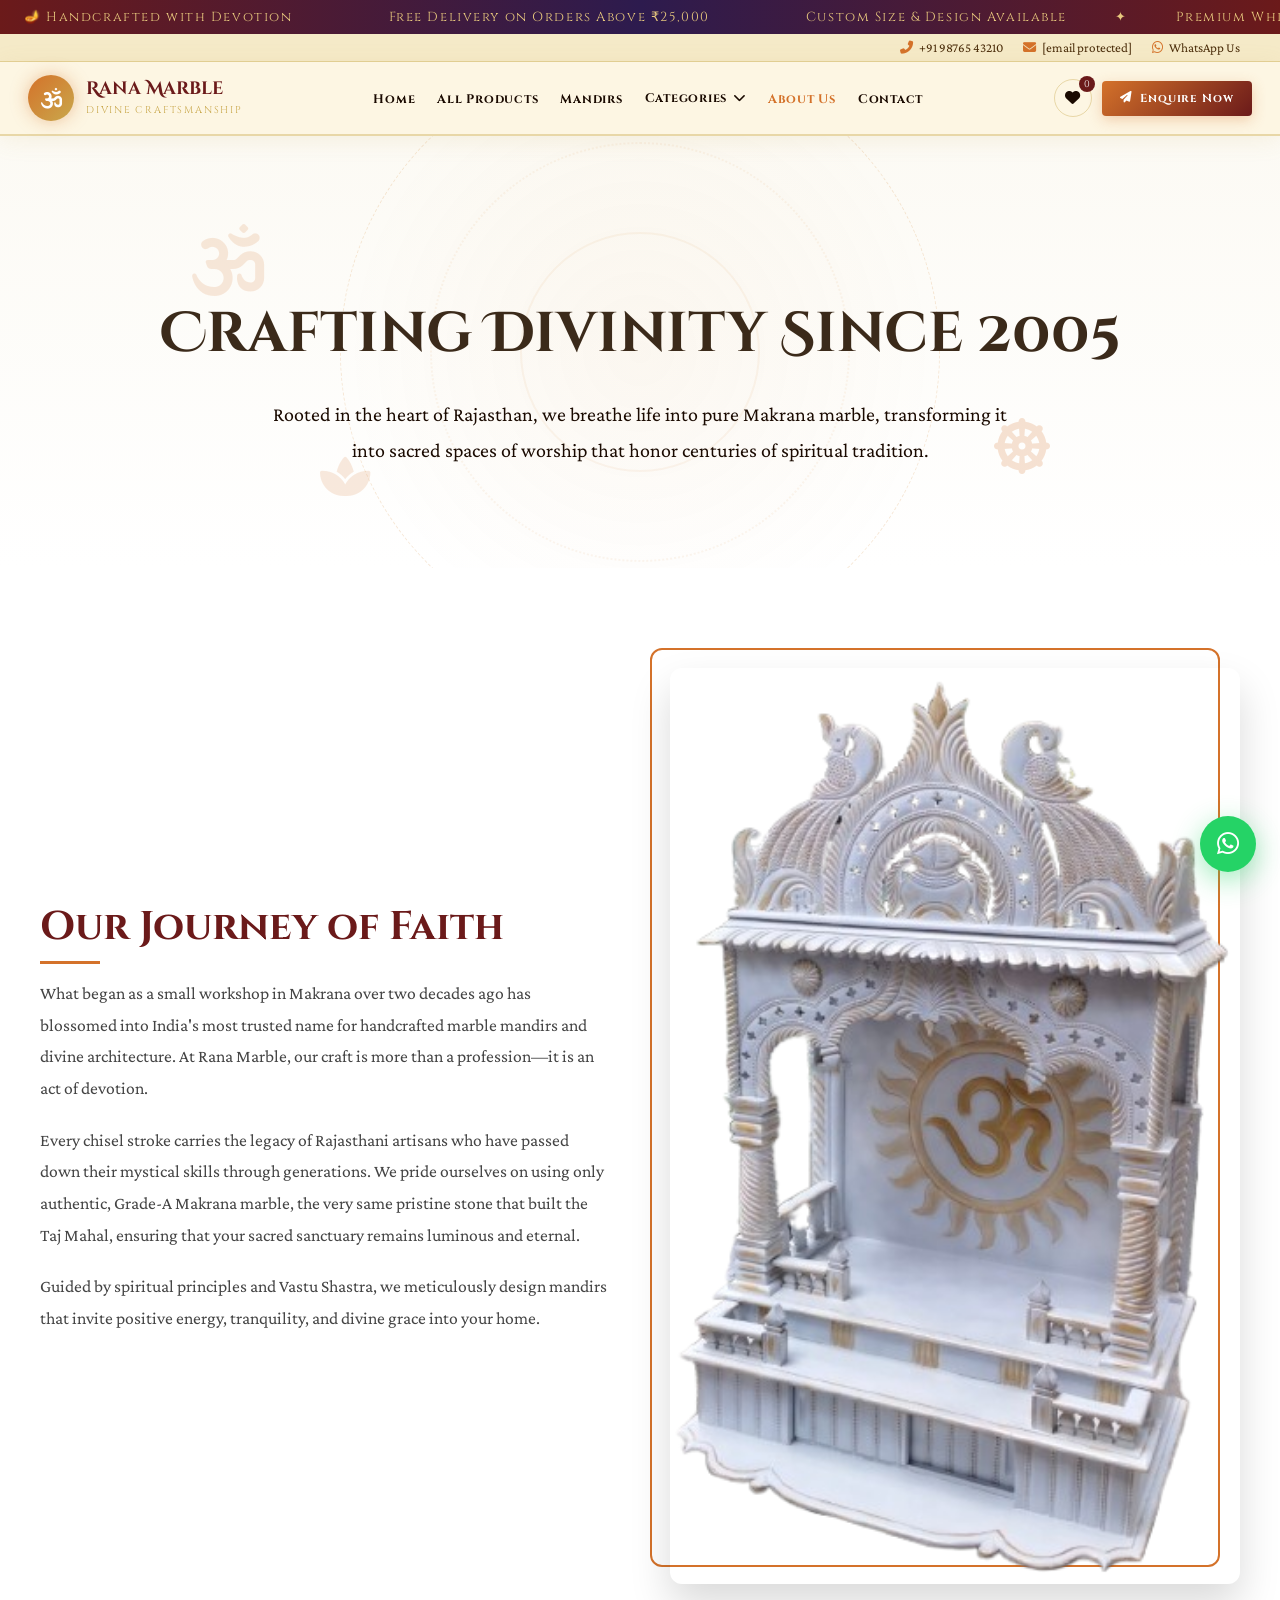
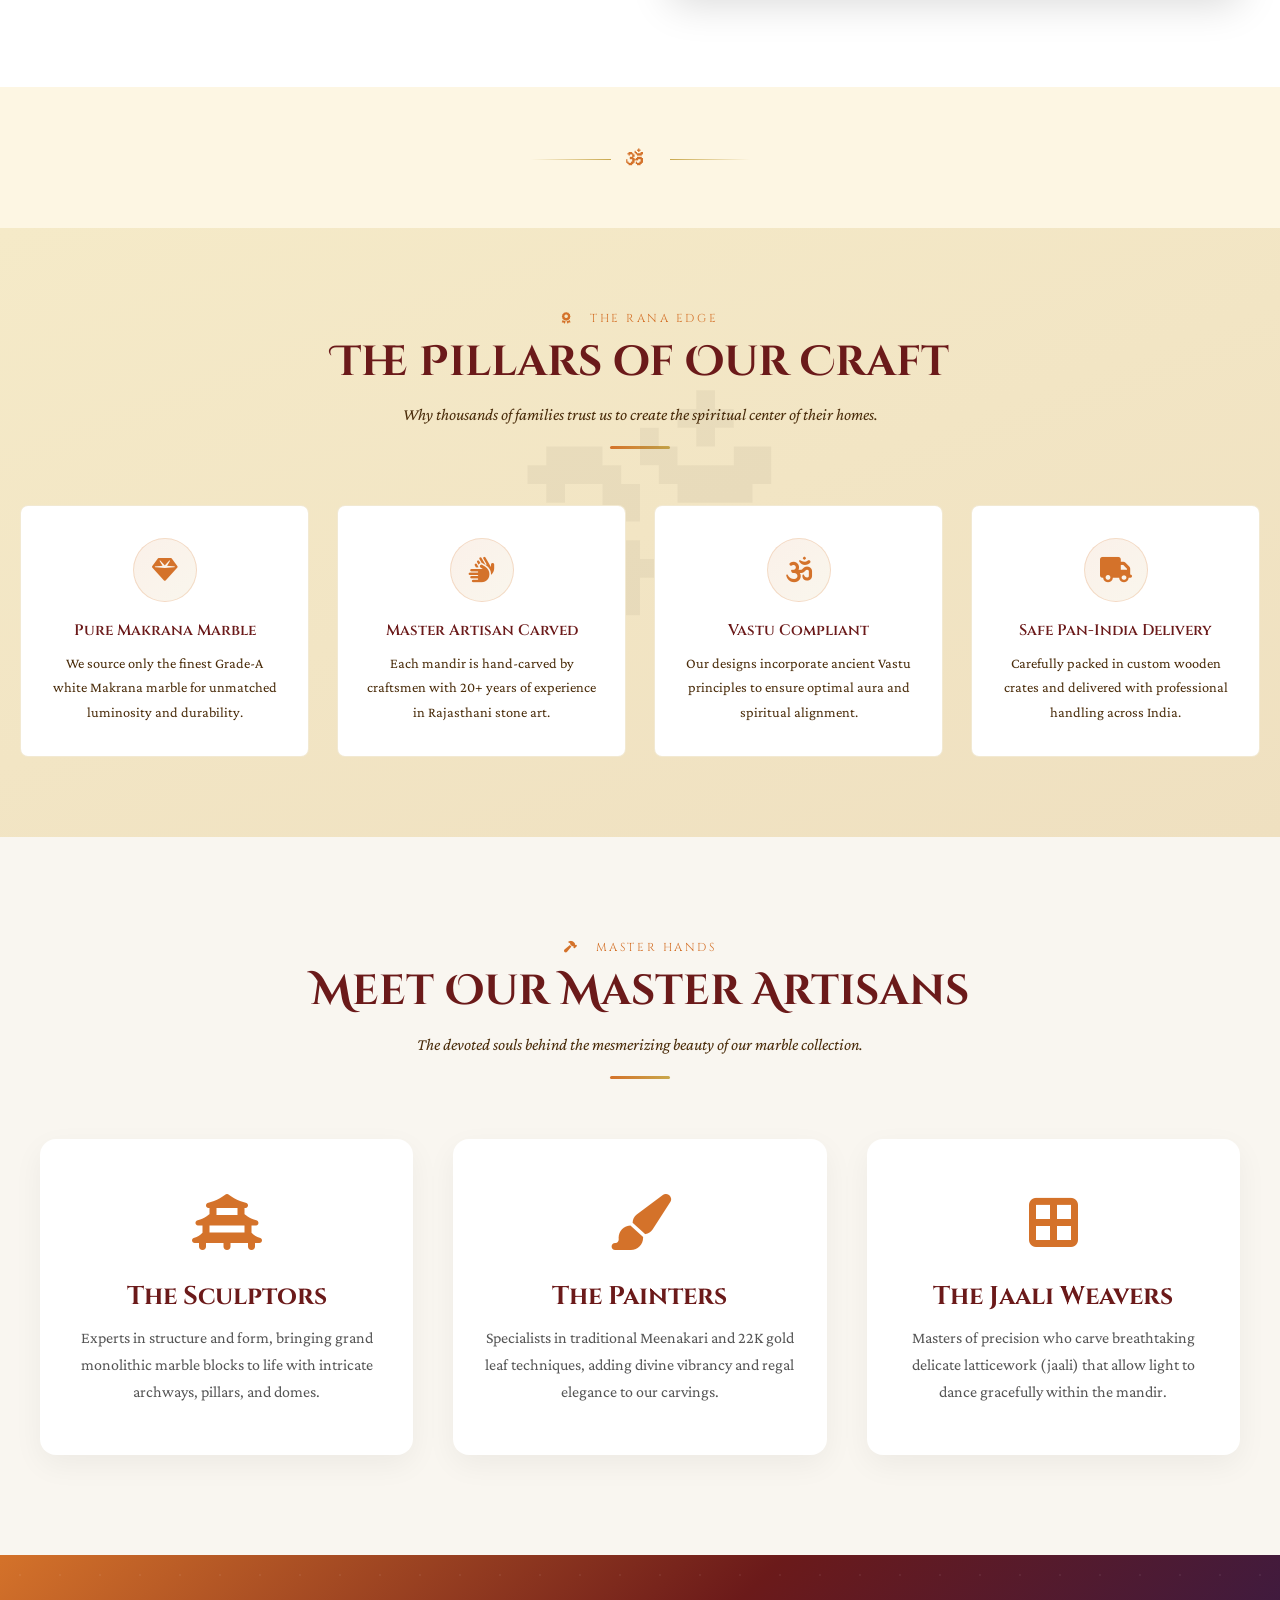
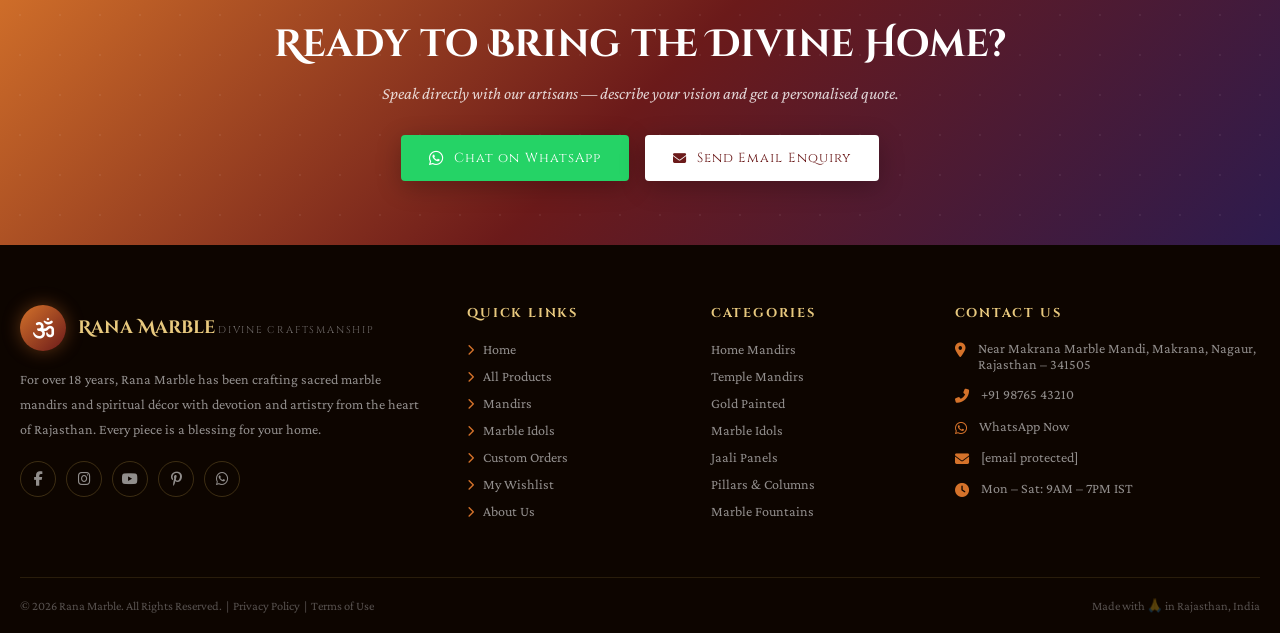
==== about.html @ 3362c147 "iiii" ====
<!DOCTYPE html>
<html lang="en">

<head>
    <meta charset="UTF-8" />
    <meta name="viewport" content="width=device-width, initial-scale=1.0" />
    <title>About Us - Rana Marble | Divine Marble Mandirs & Temple Crafts</title>
    <meta name="description"
        content="Learn about Rana Marble, masters of crafting exquisite handcrafted marble mandirs, temple idols, and spiritual décor from Makrana marble." />
    <meta name="keywords"
        content="about rana marble, marble mandir, white marble temple, home temple, pooja mandir, marble idol, handcrafted temple" />
    <link rel="preconnect" href="https://fonts.googleapis.com" />
    <link rel="preconnect" href="https://fonts.gstatic.com" crossorigin />
    <link
        href="https://fonts.googleapis.com/css2?family=Cinzel+Decorative:wght@400;700;900&family=Cinzel:wght@400;500;600;700&family=Crimson+Pro:ital,wght@0,300;0,400;0,500;1,300;1,400&display=swap"
        rel="stylesheet" />
    <link rel="stylesheet" href="https://cdnjs.cloudflare.com/ajax/libs/font-awesome/6.5.0/css/all.min.css" />

    <link rel="stylesheet" href="./css/style.css">
    <link rel="stylesheet" href="./css/about.css">
</head>

<body>
    <!-- Announcement Bar -->
    <div class="announce-bar">
        <div class="announce-track">
            <span>🪔 Handcrafted with Devotion</span>
            <span></span>
            <span>Free Delivery on Orders Above ₹25,000</span>
            <span></span>
            <span>Custom Size &amp; Design Available</span>
            <span>✦</span>
            <span>Premium White Makrana Marble</span>
            <span>&nbsp;&nbsp;&nbsp;&nbsp;&nbsp;&nbsp;</span>
            <span>🪔 Handcrafted with Devotion</span>
            <span></span>
            <span>Free Delivery on Orders Above ₹25,000</span>
            <span></span>
            <span>Custom Size &amp; Design Available</span>
            <span>✦</span>
            <span>Premium White Makrana Marble</span>
            <span>&nbsp;&nbsp;&nbsp;&nbsp;&nbsp;&nbsp;</span>
        </div>
    </div>

    <!-- Topbar -->
    <div class="topbar">
        <a href="tel:+919876543210"><i class="fas fa-phone-alt"></i> +91 98765 43210</a>
        <a href="/cdn-cgi/l/email-protection#523b3c343d1220333c333f3320303e37377c313d3f"><i class="fas fa-envelope"></i>
            <span class="__cf_email__"
                data-cfemail="41282f272e0133202f202c2033232d24246f222e2c">[email&#160;protected]</span></a>
        <a href="#"><i class="fab fa-whatsapp"></i> WhatsApp Us</a>
    </div>

    <!-- Header -->
    <header>
        <div class="nav-inner">
            <a href="index.html" class="logo">
                <div class="logo-icon"><i class="fas fa-om"></i></div>
                <div class="logo-text">
                    <span class="brand">Rana Marble</span>
                    <br>
                    <span class="sub">Divine Craftsmanship</span>
                </div>
            </a>

            <nav>
                <ul class="nav-links">
                    <li><a href="index.html">Home</a></li>
                    <li><a href="products.html">All Products</a></li>
                    <li><a href="mandirs.html">Mandirs</a></li>
                    <li>
                        <div class="nav-dropdown">
                            <a href="#" class="dropdown-toggle">Categories <i class="fas fa-chevron-down"></i></a>
                            <ul class="dropdown-menu">
                                <li><a href="mandirs.html">Home Mandirs</a></li>
                                <li><a href="idols.html">Marble Idols</a></li>
                                <li><a href="pillars.html">Pillars & Columns</a></li>
                                <li><a href="wall-panels.html">Jaali Panels</a></li>
                                <li><a href="fountains.html">Marble Fountains</a></li>
                                <li><a href="custom.html">Custom Orders</a></li>
                            </ul>
                        </div>
                    </li>
                    <li><a href="about.html" class="active" style="color:var(--saffron);">About Us</a></li>
                    <li><a href="contact.html">Contact</a></li>
                </ul>
            </nav>

            <div class="nav-actions">
                <a href="wishlist.html" class="nav-icon-btn" title="Wishlist"><i class="fas fa-heart"></i><span
                        class="badge">0</span></a>
                <a href="contact.html" class="btn-enquire-nav"><i class="fas fa-paper-plane"></i> Enquire Now</a>
                <button class="hamburger" onclick="toggleMobileNav()" aria-label="Menu">
                    <span></span><span></span><span></span>
                </button>
            </div>
        </div>

        <!-- Mobile Nav -->
        <nav class="mobile-nav" id="mobileNav">
            <a href="index.html">🏠 Home</a>
            <a href="products.html">📿 All Products</a>
            <a href="mandirs.html">🛕 Mandirs</a>
            <div class="mobile-dropdown">
                <button class="mobile-dropdown-btn" onclick="this.parentElement.classList.toggle('active')">
                    📁 Categories <i class="fas fa-chevron-down"></i>
                </button>
                <div class="mobile-dropdown-content">
                    <a href="mandirs.html">Home Mandirs</a>
                    <a href="idols.html">Marble Idols</a>
                    <a href="pillars.html">Pillars & Columns</a>
                    <a href="wall-panels.html">Jaali Panels</a>
                    <a href="fountains.html">Marble Fountains</a>
                    <a href="custom.html">Custom Orders</a>
                </div>
            </div>
            <a href="about.html" style="color:var(--saffron);">🙏 About Us</a>
            <a href="wishlist.html">❤️ Wishlist</a>
            <a href="contact.html">📞 Contact</a>
        </nav>
    </header>

    <!-- ═══════════════════════════════════ ABOUT HERO ═══════════════════════════════════ -->
    <section class="about-hero">
        <!-- Spiritual Animation Elements -->
        <div class="spiritual-mandala"></div>
        <div class="floating-symbol sym-1"><i class="fas fa-om"></i></div>
        <div class="floating-symbol sym-2"><i class="fas fa-dharmachakra"></i></div>
        <div class="floating-symbol sym-3"><i class="fas fa-spa"></i></div>

        <div class="container relative-container">
            <h1 class="about-hero-title">Crafting Divinity Since 2005</h1>
            <p class="about-hero-sub">Rooted in the heart of Rajasthan, we breathe life into pure Makrana marble,
                transforming it into sacred spaces of worship that honor centuries of spiritual tradition.</p>
        </div>
    </section>

    <!-- ═══════════════════════════════════ OUR STORY ═══════════════════════════════════ -->
    <section class="about-story">
        <div class="container story-container">
            <div class="story-content">
                <h2>Our Journey of Faith</h2>
                <p>What began as a small workshop in Makrana over two decades ago has blossomed into India's most
                    trusted name for handcrafted marble mandirs and divine architecture. At Rana Marble, our craft is
                    more than a profession—it is an act of devotion.</p>
                <p>Every chisel stroke carries the legacy of Rajasthani artisans who have passed down their mystical
                    skills through generations. We pride ourselves on using only authentic, Grade-A Makrana marble, the
                    very same pristine stone that built the Taj Mahal, ensuring that your sacred sanctuary remains
                    luminous and eternal.</p>
                <p>Guided by spiritual principles and Vastu Shastra, we meticulously design mandirs that invite positive
                    energy, tranquility, and divine grace into your home.</p>
            </div>
            <div class="story-image">
                <img src="./img/hero.png" alt="Artisan carving marble at Rana Marble" loading="lazy" />
            </div>
        </div>
    </section>

    <!-- Ornament Divider -->
    <div class="ornament-divider" style="margin: 40px 0; text-align: center; color: var(--saffron);">🕉</div>

    <!-- ═══════════════════════════════════ WHY US ═══════════════════════════════════ -->
    <section class="section why-section">
        <div class="container">
            <div class="section-header">
                <span class="section-tag"><i class="fas fa-award"></i> &nbsp; The Rana Edge</span>
                <h2 class="section-title">The Pillars of Our Craft</h2>
                <p class="section-sub">Why thousands of families trust us to create the spiritual center of their homes.
                </p>
                <div class="gold-line"></div>
            </div>

            <div class="why-grid">
                <div class="why-card">
                    <div class="why-icon"><i class="fas fa-gem"></i></div>
                    <h3 class="why-title">Pure Makrana Marble</h3>
                    <p class="why-desc">We source only the finest Grade-A white Makrana marble for unmatched luminosity
                        and durability.</p>
                </div>
                <div class="why-card">
                    <div class="why-icon"><i class="fas fa-hands"></i></div>
                    <h3 class="why-title">Master Artisan Carved</h3>
                    <p class="why-desc">Each mandir is hand-carved by craftsmen with 20+ years of experience in
                        Rajasthani stone art.</p>
                </div>
                <div class="why-card">
                    <div class="why-icon"><i class="fas fa-om"></i></div>
                    <h3 class="why-title">Vastu Compliant</h3>
                    <p class="why-desc">Our designs incorporate ancient Vastu principles to ensure optimal aura and
                        spiritual alignment.</p>
                </div>
                <div class="why-card">
                    <div class="why-icon"><i class="fas fa-truck"></i></div>
                    <h3 class="why-title">Safe Pan-India Delivery</h3>
                    <p class="why-desc">Carefully packed in custom wooden crates and delivered with professional
                        handling across India.</p>
                </div>
            </div>
        </div>
    </section>

    <!-- ═══════════════════════════════════ ARTISANS ═══════════════════════════════════ -->
    <section class="artisans-section">
        <div class="container">
            <div class="section-header">
                <span class="section-tag"><i class="fas fa-hammer"></i> &nbsp; Master Hands</span>
                <h2 class="section-title">Meet Our Master Artisans</h2>
                <p class="section-sub">The devoted souls behind the mesmerizing beauty of our marble collection.</p>
                <div class="gold-line"></div>
            </div>

            <div class="artisans-grid">
                <div class="artisan-card">
                    <div class="artisan-icon"><i class="fas fa-vihara"></i></div>
                    <h3 class="artisan-name">The Sculptors</h3>
                    <p class="artisan-desc">Experts in structure and form, bringing grand monolithic marble blocks to
                        life with intricate archways, pillars, and domes.</p>
                </div>
                <div class="artisan-card">
                    <div class="artisan-icon"><i class="fas fa-paint-brush"></i></div>
                    <h3 class="artisan-name">The Painters</h3>
                    <p class="artisan-desc">Specialists in traditional Meenakari and 22K gold leaf techniques, adding
                        divine vibrancy and regal elegance to our carvings.</p>
                </div>
                <div class="artisan-card">
                    <div class="artisan-icon"><i class="fas fa-border-all"></i></div>
                    <h3 class="artisan-name">The Jaali Weavers</h3>
                    <p class="artisan-desc">Masters of precision who carve breathtaking delicate latticework (jaali)
                        that allow light to dance gracefully within the mandir.</p>
                </div>
            </div>
        </div>
    </section>

    <!-- ═══════════════════════════════════ CTA BAND ═══════════════════════════════════ -->
    <div class="cta-band">
        <h2>Ready to Bring the Divine Home?</h2>
        <p>Speak directly with our artisans — describe your vision and get a personalised quote.</p>
        <div class="cta-buttons">
            <a href="https://wa.me/919876543210?text=Namaste! I want to enquire about a marble mandir."
                class="btn-whatsapp" target="_blank">
                <i class="fab fa-whatsapp fa-lg"></i> Chat on WhatsApp
            </a>
            <a href="/cdn-cgi/l/email-protection#6e070008012e1c0f000f030f1c0c020b0b400d0103" class="btn-white">
                <i class="fas fa-envelope"></i> Send Email Enquiry
            </a>
        </div>
    </div>

    <!-- ═══════════════════════════════════ FOOTER ═══════════════════════════════════ -->
    <footer>
        <div class="footer-grid">
            <div class="footer-brand">
                <div class="logo">
                    <div class="logo-icon" style="background:linear-gradient(135deg,var(--saffron),var(--maroon));">
                        <i class="fas fa-om"></i>
                    </div>
                    <div class="logo-text">
                        <span class="brand">Rana Marble</span>
                        <span class="sub">Divine Craftsmanship</span>
                    </div>
                </div>
                <p class="footer-about">
                    For over 18 years, Rana Marble has been crafting sacred marble mandirs and spiritual décor
                    with devotion and artistry from the heart of Rajasthan. Every piece is a blessing for your home.
                </p>
                <div class="footer-social">
                    <a href="#" class="social-btn" title="Facebook"><i class="fab fa-facebook-f"></i></a>
                    <a href="#" class="social-btn" title="Instagram"><i class="fab fa-instagram"></i></a>
                    <a href="#" class="social-btn" title="YouTube"><i class="fab fa-youtube"></i></a>
                    <a href="#" class="social-btn" title="Pinterest"><i class="fab fa-pinterest-p"></i></a>
                    <a href="https://wa.me/919876543210" class="social-btn" title="WhatsApp" target="_blank"><i
                            class="fab fa-whatsapp"></i></a>
                </div>
            </div>

            <div class="footer-col">
                <h4>Quick Links</h4>
                <ul>
                    <li><a href="index.html"><i class="fas fa-chevron-right"
                                style="font-size:0.7rem;color:var(--saffron);margin-right:6px;"></i> Home</a></li>
                    <li><a href="products.html"><i class="fas fa-chevron-right"
                                style="font-size:0.7rem;color:var(--saffron);margin-right:6px;"></i> All Products</a>
                    </li>
                    <li><a href="mandirs.html"><i class="fas fa-chevron-right"
                                style="font-size:0.7rem;color:var(--saffron);margin-right:6px;"></i> Mandirs</a></li>
                    <li><a href="idols.html"><i class="fas fa-chevron-right"
                                style="font-size:0.7rem;color:var(--saffron);margin-right:6px;"></i> Marble Idols</a>
                    </li>
                    <li><a href="custom.html"><i class="fas fa-chevron-right"
                                style="font-size:0.7rem;color:var(--saffron);margin-right:6px;"></i> Custom Orders</a>
                    </li>
                    <li><a href="wishlist.html"><i class="fas fa-chevron-right"
                                style="font-size:0.7rem;color:var(--saffron);margin-right:6px;"></i> My Wishlist</a>
                    </li>
                    <li><a href="about.html"><i class="fas fa-chevron-right"
                                style="font-size:0.7rem;color:var(--saffron);margin-right:6px;"></i> About Us</a></li>
                </ul>
            </div>

            <div class="footer-col">
                <h4>Categories</h4>
                <ul>
                    <li><a href="#">Home Mandirs</a></li>
                    <li><a href="#">Temple Mandirs</a></li>
                    <li><a href="#">Gold Painted</a></li>
                    <li><a href="#">Marble Idols</a></li>
                    <li><a href="#">Jaali Panels</a></li>
                    <li><a href="#">Pillars & Columns</a></li>
                    <li><a href="#">Marble Fountains</a></li>
                </ul>
            </div>

            <div class="footer-col">
                <h4>Contact Us</h4>
                <div class="footer-contact">
                    <div class="contact-item">
                        <i class="fas fa-map-marker-alt"></i>
                        <span>Near Makrana Marble Mandi, Makrana, Nagaur, Rajasthan – 341505</span>
                    </div>
                    <div class="contact-item">
                        <i class="fas fa-phone-alt"></i>
                        <a href="tel:+919876543210">+91 98765 43210</a>
                    </div>
                    <div class="contact-item">
                        <i class="fab fa-whatsapp"></i>
                        <a href="https://wa.me/919876543210" target="_blank">WhatsApp Now</a>
                    </div>
                    <div class="contact-item">
                        <i class="fas fa-envelope"></i>
                        <a href="/cdn-cgi/l/email-protection#a0c9cec6cfe0d2c1cec1cdc1d2c2ccc5c58ec3cfcd"><span
                                class="__cf_email__"
                                data-cfemail="422b2c242d0230232c232f2330202e27276c212d2f">[email&#160;protected]</span></a>
                    </div>
                    <div class="contact-item">
                        <i class="fas fa-clock"></i>
                        <span>Mon – Sat: 9AM – 7PM IST</span>
                    </div>
                </div>
            </div>
        </div>

        <div class="footer-bottom">
            <span>© 2026 Rana Marble. All Rights Reserved. &nbsp;|&nbsp; <a href="privacy.html">Privacy Policy</a>
                &nbsp;|&nbsp; <a href="terms.html">Terms of Use</a></span>
            <span>Made with 🙏 in Rajasthan, India</span>
        </div>
    </footer>

    <!-- Floating WhatsApp -->
    <a href="https://wa.me/919876543210?text=Namaste! I want to enquire about marble mandirs." class="float-wa"
        target="_blank" title="Chat on WhatsApp">
        <i class="fab fa-whatsapp"></i>
    </a>

    <!-- Scroll to Top -->
    <a href="#" class="scroll-top" id="scrollTop" title="Back to Top">
        <i class="fas fa-chevron-up"></i>
    </a>

    <!-- Main Script File (includes mobile nav functionality) -->
    <script src="./js/main.js"></script>
</body>

</html>
---- css/style.css ----
:root {
  --saffron: #d4722a;
  --saffron-lt: #f0a44b;
  --saffron-glow: #ffd580;
  --gold: #c9a84c;
  --gold-lt: #e8c97e;
  --cream: #fdf6e3;
  --cream-dk: #f5eac8;
  --maroon: #6b1a1a;
  --maroon-lt: #8b2e2e;
  --deep-purple: #2d1b4e;
  --indigo: #3d2670;
  --white: #ffffff;
  --text-dark: #1a0a00;
  --text-mid: #4a2c0a;
  --text-light: #8b6914;
  --border-gold: rgba(201, 168, 76, 0.4);
}

*,
*::before,
*::after {
  box-sizing: border-box;
  margin: 0;
  padding: 0;
}

html {
  scroll-behavior: smooth;
}

body {
  font-family: "Crimson Pro", Georgia, serif;
  background: var(--cream);
  color: var(--text-dark);
  overflow-x: hidden;
}

/* ══════════════════════════════════════
       SCROLLBAR
    ══════════════════════════════════════ */
::-webkit-scrollbar {
  width: 6px;
}

::-webkit-scrollbar-track {
  background: var(--cream-dk);
}

::-webkit-scrollbar-thumb {
  background: var(--gold);
  border-radius: 3px;
}

@keyframes marquee-scroll {
  0% {
    transform: translateX(0);
  }

  100% {
    transform: translateX(-50%);
  }
}

.announce-bar {
  background: linear-gradient(90deg,
      var(--maroon),
      var(--deep-purple),
      var(--maroon));
  color: var(--gold-lt);
  padding: 8px 0;
  font-size: 0.82rem;
  letter-spacing: 0.12em;
  font-family: "Cinzel", serif;
  overflow: hidden;
  white-space: nowrap;
}

.announce-track {
  display: inline-flex;
  animation: marquee-scroll 22s linear infinite;
  will-change: transform;
}

.announce-track:hover {
  animation-play-state: paused;
}

.announce-bar span {
  margin: 0 24px;
  display: inline-block;
}

/* ══════════════════════════════════════
       TOPBAR
    ══════════════════════════════════════ */
.topbar {
  background: var(--cream-dk);
  border-bottom: 1px solid var(--border-gold);
  display: flex;
  justify-content: flex-end;
  align-items: center;
  gap: 20px;
  padding: 6px 40px;
  font-size: 0.82rem;
  color: var(--text-mid);
}

.topbar a {
  color: var(--text-mid);
  text-decoration: none;
  display: flex;
  align-items: center;
  gap: 6px;
}

.topbar a:hover {
  color: var(--saffron);
}

.topbar i {
  color: var(--saffron);
}

/* ══════════════════════════════════════
       HEADER / NAV
    ══════════════════════════════════════ */
header {
  position: sticky;
  top: 0;
  z-index: 1000;
  background: rgba(253, 246, 227, 0.96);
  backdrop-filter: blur(12px);
  border-bottom: 2px solid var(--border-gold);
  box-shadow: 0 4px 24px rgba(201, 168, 76, 0.12);
}

.nav-inner {
  max-width: 1440px;
  margin: 0 auto;
  display: flex;
  align-items: center;
  justify-content: space-between;
  padding: 0 28px;
  height: 72px;
  gap: 16px;
}

.logo {
  display: flex;
  align-items: center;
  gap: 12px;
  text-decoration: none;
  flex-shrink: 0;
}

.logo-icon {
  width: 46px;
  height: 46px;
  background: linear-gradient(135deg, var(--saffron), var(--gold));
  border-radius: 50%;
  display: flex;
  align-items: center;
  justify-content: center;
  color: white;
  font-size: 1.3rem;
  box-shadow: 0 0 18px rgba(212, 114, 42, 0.4);
  flex-shrink: 0;
}

.logo-text {
  line-height: 1.1;
}

.logo-text .brand {
  font-family: "Cinzel Decorative", serif;
  font-size: 1.1rem;
  font-weight: 700;
  color: var(--maroon);
  white-space: nowrap;
}

.logo-text .sub {
  font-family: "Cinzel", serif;
  font-size: 0.62rem;
  letter-spacing: 0.18em;
  color: var(--gold);
  text-transform: uppercase;
  white-space: nowrap;
}

.nav-links {
  display: flex;
  align-items: center;
  gap: 0;
  list-style: none;
  flex: 1;
  justify-content: center;
}

.nav-links a {
  font-family: "Cinzel", serif;
  font-size: 0.78rem;
  font-weight: 700;
  letter-spacing: 0.06em;
  color: var(--text-dark);
  text-decoration: none;
  padding: 8px 11px;
  border-radius: 4px;
  transition: all 0.2s;
  position: relative;
  white-space: nowrap;
}

.nav-links a::after {
  content: "";
  position: absolute;
  bottom: 4px;
  left: 50%;
  right: 50%;
  height: 1.5px;
  background: var(--saffron);
  transition: all 0.25s;
}

.nav-links a:hover::after {
  left: 11px;
  right: 11px;
}

.nav-links a:hover {
  color: var(--saffron);
}

/* Desktop Dropdown */
.nav-dropdown {
  position: relative;
  display: inline-block;
}

.dropdown-toggle {
  cursor: pointer;
  display: flex !important;
  align-items: center;
  gap: 6px;
}

.dropdown-menu {
  position: absolute;
  top: 100%;
  left: 0;
  background: white;
  min-width: 220px;
  box-shadow: 0 10px 30px rgba(0, 0, 0, 0.1);
  border-radius: 8px;
  border: 1px solid var(--border-gold);
  padding: 10px 0;
  display: flex;
  flex-direction: column;
  opacity: 0;
  visibility: hidden;
  transform: translateY(10px);
  transition: all 0.3s ease;
  z-index: 100;
  list-style: none;
}

.nav-dropdown:hover .dropdown-menu {
  opacity: 1;
  visibility: visible;
  transform: translateY(0);
}

.dropdown-menu li a {
  padding: 12px 20px;
  display: block;
  font-size: 0.8rem;
  color: var(--text-dark);
  border-radius: 0;
}

.dropdown-menu li a::after {
  display: none;
}

.dropdown-menu li a:hover {
  background: var(--cream-dk);
  color: var(--saffron);
  padding-left: 25px;
  /* slight indent on hover */
}

.nav-actions {
  display: flex;
  align-items: center;
  gap: 10px;
  flex-shrink: 0;
}

.nav-icon-btn {
  width: 38px;
  height: 38px;
  display: flex;
  align-items: center;
  justify-content: center;
  border: 1.5px solid var(--border-gold);
  border-radius: 50%;
  color: var(--text-dark);
  text-decoration: none;
  font-size: 0.95rem;
  transition: all 0.2s;
  position: relative;
  background: transparent;
  cursor: pointer;
  flex-shrink: 0;
}

.nav-icon-btn:hover {
  background: var(--saffron);
  color: white;
  border-color: var(--saffron);
}

.badge {
  position: absolute;
  top: -4px;
  right: -4px;
  background: var(--maroon);
  color: white;
  font-size: 0.6rem;
  width: 16px;
  height: 16px;
  border-radius: 50%;
  display: flex;
  align-items: center;
  justify-content: center;
  font-family: "Cinzel", serif;
}

.btn-enquire-nav {
  font-family: "Cinzel", serif;
  font-size: 0.72rem;
  font-weight: 700;
  letter-spacing: 0.08em;
  background: linear-gradient(135deg, var(--saffron), var(--maroon));
  color: white;
  padding: 10px 18px;
  border-radius: 4px;
  text-decoration: none;
  transition: all 0.25s;
  box-shadow: 0 4px 14px rgba(212, 114, 42, 0.3);
  white-space: nowrap;
  flex-shrink: 0;
  display: flex;
  align-items: center;
  gap: 7px;
}

.btn-enquire-nav:hover {
  transform: translateY(-1px);
  box-shadow: 0 6px 20px rgba(212, 114, 42, 0.45);
}

/* Hamburger */
.hamburger {
  display: none;
  flex-direction: column;
  gap: 5px;
  cursor: pointer;
  padding: 8px;
  background: none;
  border: none;
}

.hamburger span {
  display: block;
  width: 24px;
  height: 2px;
  background: var(--text-dark);
  transition: all 0.3s;
  border-radius: 2px;
}

/* Mobile Nav */
.mobile-nav {
  display: none;
  flex-direction: column;
  background: var(--cream);
  padding: 20px 24px;
  border-top: 1px solid var(--border-gold);
}

.mobile-nav a {
  font-family: "Cinzel", serif;
  font-size: 0.9rem;
  color: var(--text-dark);
  text-decoration: none;
  padding: 12px 0;
  border-bottom: 1px solid var(--border-gold);
}

.mobile-nav.open {
  display: flex;
}

/* Mobile Dropdown */
.mobile-dropdown {
  display: flex;
  flex-direction: column;
  border-bottom: 1px solid var(--border-gold);
}

.mobile-dropdown-btn {
  font-family: "Cinzel", serif;
  font-size: 0.9rem;
  color: var(--text-dark);
  padding: 12px 0;
  background: none;
  border: none;
  text-align: left;
  display: flex;
  justify-content: space-between;
  align-items: center;
  cursor: pointer;
}

.mobile-dropdown-content {
  display: none;
  flex-direction: column;
  padding-left: 20px;
  background: rgba(201, 168, 76, 0.05);
  /* Slight tint for sub-menu */
}

.mobile-dropdown.active .mobile-dropdown-content {
  display: flex;
}

.mobile-dropdown.active .mobile-dropdown-btn i {
  transform: rotate(180deg);
}

.mobile-dropdown-btn i {
  transition: transform 0.3s ease;
}

.mobile-dropdown-content a {
  border-bottom: none;
  padding: 8px 0;
  font-size: 0.85rem;
}

/* ══════════════════════════════════════
       HERO
    ══════════════════════════════════════ */
.hero {
  position: relative;
  min-height: 92vh;
  display: flex;
  align-items: center;
  overflow: hidden;
  background: linear-gradient(160deg, #1a0a00 0%, #2d1b4e 40%, #6b1a1a 100%);
}

/* Mandala BG */
.hero-mandala {
  position: absolute;
  top: 50%;
  left: 50%;
  transform: translate(-50%, -50%);
  width: min(900px, 120vw);
  height: min(900px, 120vw);
  opacity: 0.06;
  animation: rotateSlowly 90s linear infinite;
}

@keyframes rotateSlowly {
  to {
    transform: translate(-50%, -50%) rotate(360deg);
  }
}

/* SVG mandala pattern via CSS */
.hero-mandala::before,
.hero-mandala::after {
  content: "";
  position: absolute;
  inset: 0;
  border-radius: 50%;
  border: 2px solid var(--gold);
}

.hero-mandala::after {
  inset: 40px;
  border-style: dashed;
  animation: rotateSlowly 60s linear infinite reverse;
}

.hero-glow {
  position: absolute;
  top: 50%;
  left: 50%;
  transform: translate(-50%, -50%);
  width: 600px;
  height: 600px;
  background: radial-gradient(circle,
      rgba(240, 164, 75, 0.18) 0%,
      transparent 70%);
  pointer-events: none;
}

.hero-particles {
  position: absolute;
  inset: 0;
  background-image:
    radial-gradient(circle, rgba(201, 168, 76, 0.6) 1px, transparent 1px),
    radial-gradient(circle, rgba(212, 114, 42, 0.4) 1px, transparent 1px);
  background-size:
    80px 80px,
    120px 120px;
  background-position:
    0 0,
    40px 40px;
  opacity: 0.3;
}

.hero-content {
  position: relative;
  z-index: 10;
  max-width: 1280px;
  margin: 0 auto;
  padding: 60px 40px;
  display: grid;
  grid-template-columns: 1fr 1fr;
  align-items: center;
  gap: 60px;
}

.hero-text {}

.hero-tag {
  display: inline-flex;
  align-items: center;
  gap: 10px;
  background: rgba(201, 168, 76, 0.15);
  border: 1px solid rgba(201, 168, 76, 0.35);
  color: var(--gold-lt);
  padding: 6px 16px;
  border-radius: 100px;
  font-family: "Cinzel", serif;
  font-size: 0.72rem;
  letter-spacing: 0.2em;
  margin-bottom: 24px;
  animation: fadeUp 0.8s ease both;
}

.hero-tag i {
  color: var(--saffron-lt);
}

.hero-title {
  font-family: "Cinzel Decorative", serif;
  font-size: clamp(2rem, 5vw, 3.6rem);
  font-weight: 900;
  line-height: 1.12;
  color: white;
  margin-bottom: 12px;
  animation: fadeUp 0.9s 0.1s ease both;
}

.hero-title .accent {
  background: linear-gradient(90deg, var(--saffron-lt), var(--gold-lt));
  -webkit-background-clip: text;
  -webkit-text-fill-color: transparent;
  background-clip: text;
}

.hero-sub {
  font-size: 1.15rem;
  color: rgba(255, 255, 255, 0.72);
  line-height: 1.7;
  margin-bottom: 36px;
  font-style: italic;
  animation: fadeUp 1s 0.2s ease both;
}

.hero-ctas {
  display: flex;
  gap: 14px;
  flex-wrap: wrap;
  animation: fadeUp 1s 0.3s ease both;
}

.btn-primary {
  display: inline-flex;
  align-items: center;
  gap: 10px;
  font-family: "Cinzel", serif;
  font-size: 0.82rem;
  letter-spacing: 0.1em;
  background: linear-gradient(135deg, var(--saffron), #b85a1a);
  color: white;
  padding: 14px 28px;
  border-radius: 4px;
  text-decoration: none;
  transition: all 0.25s;
  box-shadow: 0 6px 24px rgba(212, 114, 42, 0.45);
}

.btn-primary:hover {
  transform: translateY(-2px);
  box-shadow: 0 10px 32px rgba(212, 114, 42, 0.6);
}

.btn-secondary {
  display: inline-flex;
  align-items: center;
  gap: 10px;
  font-family: "Cinzel", serif;
  font-size: 0.82rem;
  letter-spacing: 0.1em;
  background: transparent;
  color: var(--gold-lt);
  padding: 14px 28px;
  border-radius: 4px;
  border: 1.5px solid rgba(201, 168, 76, 0.5);
  text-decoration: none;
  transition: all 0.25s;
}

.btn-secondary:hover {
  background: rgba(201, 168, 76, 0.1);
  border-color: var(--gold);
  color: white;
}

.hero-stats {
  display: flex;
  gap: 28px;
  margin-top: 40px;
  animation: fadeUp 1s 0.4s ease both;
}

.stat {
  text-align: center;
}

.stat-num {
  font-family: "Cinzel Decorative", serif;
  font-size: 1.8rem;
  color: var(--gold-lt);
  line-height: 1;
}

.stat-lbl {
  font-size: 0.75rem;
  color: rgba(255, 255, 255, 0.55);
  letter-spacing: 0.08em;
  margin-top: 4px;
}

.stat-divider {
  width: 1px;
  background: rgba(201, 168, 76, 0.3);
}

.hero-image-stack {
  position: relative;
  animation: fadeUp 1s 0.2s ease both;
}

.hero-img-main {
  width: 100%;
  max-width: 480px;
  margin: 0 auto;
  display: block;
  border-radius: 8px;
  box-shadow:
    0 30px 80px rgba(0, 0, 0, 0.5),
    0 0 0 1px rgba(201, 168, 76, 0.3);
  position: relative;
  z-index: 2;
}

.hero-img-frame {
  position: absolute;
  inset: -12px;
  border: 1.5px solid rgba(201, 168, 76, 0.3);
  border-radius: 12px;
  z-index: 1;
}

.hero-img-frame::before {
  content: "✦";
  position: absolute;
  top: -10px;
  left: 50%;
  transform: translateX(-50%);
  color: var(--gold);
  font-size: 1.2rem;
  background: #2d1b4e;
  padding: 0 8px;
}

.hero-badge {
  position: absolute;
  bottom: -16px;
  right: -16px;
  background: linear-gradient(135deg, var(--saffron), var(--maroon));
  color: white;
  padding: 14px 18px;
  border-radius: 8px;
  font-family: "Cinzel", serif;
  font-size: 0.72rem;
  letter-spacing: 0.08em;
  text-align: center;
  box-shadow: 0 8px 24px rgba(0, 0, 0, 0.3);
  z-index: 5;
}

.hero-badge strong {
  display: block;
  font-size: 1.3rem;
  font-family: "Cinzel Decorative", serif;
}

@keyframes fadeUp {
  from {
    opacity: 0;
    transform: translateY(24px);
  }

  to {
    opacity: 1;
    transform: translateY(0);
  }
}

/* ══════════════════════════════════════
       DIVIDER / ORNAMENT
    ══════════════════════════════════════ */
.ornament-divider {
  text-align: center;
  padding: 20px 0;
  color: var(--gold);
  font-size: 1.2rem;
  letter-spacing: 12px;
  position: relative;
}

.ornament-divider::before,
.ornament-divider::after {
  content: "";
  display: inline-block;
  width: 80px;
  height: 1px;
  background: linear-gradient(90deg, transparent, var(--gold));
  vertical-align: middle;
  margin: 0 14px;
}

.ornament-divider::after {
  background: linear-gradient(90deg, var(--gold), transparent);
}

/* ══════════════════════════════════════
       SECTION COMMONS
    ══════════════════════════════════════ */
.section {
  padding: 80px 20px;
}

.container {
  max-width: 1280px;
  margin: 0 auto;
}

.section-header {
  text-align: center;
  margin-bottom: 56px;
}

.section-tag {
  display: inline-block;
  font-family: "Cinzel", serif;
  font-size: 0.72rem;
  letter-spacing: 0.22em;
  color: var(--saffron);
  text-transform: uppercase;
  margin-bottom: 12px;
}

.section-title {
  font-family: "Cinzel Decorative", serif;
  font-size: clamp(1.6rem, 3.5vw, 2.6rem);
  font-weight: 700;
  color: var(--maroon);
  line-height: 1.2;
  margin-bottom: 14px;
}

.section-sub {
  font-size: 1.05rem;
  color: var(--text-mid);
  font-style: italic;
  max-width: 520px;
  margin: 0 auto;
  line-height: 1.7;
}

.gold-line {
  width: 60px;
  height: 3px;
  background: linear-gradient(90deg, var(--saffron), var(--gold));
  margin: 16px auto 0;
  border-radius: 2px;
}

/* ══════════════════════════════════════
       CATEGORIES
    ══════════════════════════════════════ */
.categories-bg {
  background: linear-gradient(180deg, #1a0a00 0%, #2d1b4e 100%);
}

.categories-bg .section-title {
  color: var(--gold-lt);
}

.categories-bg .section-sub {
  color: rgba(255, 255, 255, 0.6);
}

.categories-bg .section-tag {
  color: var(--saffron-lt);
}

.cat-grid {
  display: grid;
  grid-template-columns: repeat(auto-fit, minmax(180px, 1fr));
  gap: 20px;
}

.cat-card {
  position: relative;
  border-radius: 8px;
  overflow: hidden;
  cursor: pointer;
  border: 1px solid rgba(201, 168, 76, 0.25);
  transition: all 0.3s;
  text-decoration: none;
  display: block;
  background: rgba(255, 255, 255, 0.04);
}

.cat-card:hover {
  transform: translateY(-4px);
  border-color: var(--gold);
  box-shadow: 0 12px 40px rgba(0, 0, 0, 0.3);
}

.cat-icon-wrap {
  padding: 32px 20px 20px;
  text-align: center;
}

.cat-icon {
  width: 64px;
  height: 64px;
  background: linear-gradient(135deg,
      rgba(212, 114, 42, 0.2),
      rgba(201, 168, 76, 0.2));
  border-radius: 50%;
  display: flex;
  align-items: center;
  justify-content: center;
  margin: 0 auto 14px;
  border: 1px solid rgba(201, 168, 76, 0.3);
  font-size: 1.6rem;
  color: var(--gold-lt);
  transition: all 0.3s;
}

.cat-card:hover .cat-icon {
  background: linear-gradient(135deg, var(--saffron), var(--gold));
  color: white;
}

.cat-name {
  font-family: "Cinzel", serif;
  font-size: 0.82rem;
  color: rgba(255, 255, 255, 0.85);
  letter-spacing: 0.06em;
  text-align: center;
  padding-bottom: 20px;
}

.cat-count {
  font-size: 0.72rem;
  color: rgba(255, 255, 255, 0.4);
  display: block;
  margin-top: 4px;
}

/* ══════════════════════════════════════
       FEATURED PRODUCTS
    ══════════════════════════════════════ */
.products-section {
  background: var(--cream);
}

.product-grid {
  display: grid;
  grid-template-columns: repeat(auto-fill, minmax(280px, 1fr));
  gap: 28px;
}

.product-card {
  background: white;
  border-radius: 8px;
  overflow: hidden;
  box-shadow: 0 4px 20px rgba(0, 0, 0, 0.07);
  border: 1px solid rgba(201, 168, 76, 0.2);
  transition: all 0.3s;
  position: relative;
}

.product-card:hover {
  transform: translateY(-5px);
  box-shadow: 0 16px 48px rgba(0, 0, 0, 0.12);
  border-color: var(--gold);
}

.product-img-wrap {
  position: relative;
  overflow: hidden;
  aspect-ratio: 3/4;
  background: var(--cream-dk);
}

.product-img-wrap img {
  width: 100%;
  height: 100%;
  object-fit: cover;
  transition: transform 0.5s ease;
}

.product-card:hover .product-img-wrap img {
  transform: scale(1.06);
}

.product-badge {
  position: absolute;
  top: 12px;
  left: 12px;
  background: var(--saffron);
  color: white;
  font-family: "Cinzel", serif;
  font-size: 0.65rem;
  letter-spacing: 0.08em;
  padding: 4px 10px;
  border-radius: 2px;
}

.product-badge.new {
  background: var(--deep-purple);
}

.product-badge.custom {
  background: var(--maroon);
}

.product-actions {
  position: absolute;
  top: 12px;
  right: 12px;
  display: flex;
  flex-direction: column;
  gap: 8px;
  opacity: 0;
  transform: translateX(10px);
  transition: all 0.3s;
}

.product-card:hover .product-actions {
  opacity: 1;
  transform: translateX(0);
}

.action-btn {
  width: 36px;
  height: 36px;
  background: white;
  border-radius: 50%;
  display: flex;
  align-items: center;
  justify-content: center;
  border: none;
  cursor: pointer;
  font-size: 0.9rem;
  color: var(--text-dark);
  box-shadow: 0 2px 10px rgba(0, 0, 0, 0.12);
  transition: all 0.2s;
  text-decoration: none;
}

.action-btn:hover {
  background: var(--saffron);
  color: white;
}

.action-btn.wishlisted {
  color: var(--maroon);
}

.product-info {
  padding: 18px;
}

.product-cat {
  font-family: "Cinzel", serif;
  font-size: 0.65rem;
  letter-spacing: 0.14em;
  color: var(--saffron);
  text-transform: uppercase;
  margin-bottom: 6px;
}

.product-name {
  font-family: "Cinzel", serif;
  font-size: 0.95rem;
  font-weight: 600;
  color: var(--text-dark);
  margin-bottom: 8px;
  line-height: 1.3;
}

.product-desc {
  font-size: 0.88rem;
  color: var(--text-mid);
  line-height: 1.6;
  margin-bottom: 14px;
}

.product-meta {
  display: flex;
  align-items: center;
  justify-content: space-between;
  padding-top: 14px;
  border-top: 1px solid rgba(201, 168, 76, 0.2);
}

.product-size {
  font-size: 0.78rem;
  color: var(--text-light);
  display: flex;
  align-items: center;
  gap: 5px;
}

.product-size i {
  color: var(--gold);
}

.btn-enquire {
  display: inline-flex;
  align-items: center;
  gap: 7px;
  font-family: "Cinzel", serif;
  font-size: 0.72rem;
  letter-spacing: 0.06em;
  background: linear-gradient(135deg, var(--saffron), var(--maroon));
  color: white;
  padding: 8px 16px;
  border-radius: 4px;
  text-decoration: none;
  transition: all 0.2s;
  border: none;
  cursor: pointer;
}

.btn-enquire:hover {
  transform: translateY(-1px);
  box-shadow: 0 4px 14px rgba(212, 114, 42, 0.4);
}

.btn-enquire.whatsapp {
  background: linear-gradient(135deg, #25d366, #128c7e);
}

/* ══════════════════════════════════════
       WHY US
    ══════════════════════════════════════ */
.why-section {
  background: linear-gradient(160deg, var(--cream-dk) 0%, #efe0c0 100%);
  position: relative;
  overflow: hidden;
}

.why-section::before {
  content: "🕉";
  position: absolute;
  top: 50%;
  left: 50%;
  transform: translate(-50%, -50%);
  font-size: 300px;
  opacity: 0.04;
  pointer-events: none;
  line-height: 1;
}

.why-grid {
  display: grid;
  grid-template-columns: repeat(auto-fit, minmax(240px, 1fr));
  gap: 28px;
}

.why-card {
  background: white;
  border-radius: 8px;
  padding: 32px 28px;
  text-align: center;
  border: 1px solid rgba(201, 168, 76, 0.25);
  transition: all 0.3s;
  position: relative;
  overflow: hidden;
}

.why-card::before {
  content: "";
  position: absolute;
  top: 0;
  left: 0;
  right: 0;
  height: 3px;
  background: linear-gradient(90deg, var(--saffron), var(--gold));
  transform: scaleX(0);
  transition: transform 0.3s;
}

.why-card:hover::before {
  transform: scaleX(1);
}

.why-card:hover {
  transform: translateY(-4px);
  box-shadow: 0 16px 48px rgba(0, 0, 0, 0.08);
}

.why-icon {
  width: 64px;
  height: 64px;
  background: linear-gradient(135deg,
      rgba(212, 114, 42, 0.1),
      rgba(201, 168, 76, 0.1));
  border-radius: 50%;
  display: flex;
  align-items: center;
  justify-content: center;
  margin: 0 auto 18px;
  font-size: 1.6rem;
  color: var(--saffron);
  border: 1px solid rgba(212, 114, 42, 0.2);
}

.why-title {
  font-family: "Cinzel", serif;
  font-size: 0.95rem;
  font-weight: 600;
  color: var(--maroon);
  margin-bottom: 10px;
}

.why-desc {
  font-size: 0.9rem;
  color: var(--text-mid);
  line-height: 1.7;
}

/* ══════════════════════════════════════
       TESTIMONIALS
    ══════════════════════════════════════ */
.testi-section {
  background: linear-gradient(160deg, #1a0a00, #2d1b4e);
}

.testi-section .section-title {
  color: var(--gold-lt);
}

.testi-section .section-sub {
  color: rgba(255, 255, 255, 0.55);
}

.testi-section .section-tag {
  color: var(--saffron-lt);
}

.testi-section .gold-line {}

.testi-grid {
  display: grid;
  grid-template-columns: repeat(auto-fit, minmax(300px, 1fr));
  gap: 24px;
}

.testi-card {
  background: rgba(255, 255, 255, 0.05);
  border: 1px solid rgba(201, 168, 76, 0.2);
  border-radius: 8px;
  padding: 28px;
  transition: all 0.3s;
}

.testi-card:hover {
  background: rgba(255, 255, 255, 0.08);
  border-color: var(--gold);
}

.testi-stars {
  color: var(--gold);
  margin-bottom: 14px;
  font-size: 0.9rem;
  letter-spacing: 2px;
}

.testi-text {
  font-size: 0.95rem;
  color: rgba(255, 255, 255, 0.75);
  line-height: 1.75;
  font-style: italic;
  margin-bottom: 20px;
}

.testi-author {
  display: flex;
  align-items: center;
  gap: 12px;
}

.testi-avatar {
  width: 44px;
  height: 44px;
  border-radius: 50%;
  background: linear-gradient(135deg, var(--saffron), var(--maroon));
  display: flex;
  align-items: center;
  justify-content: center;
  color: white;
  font-family: "Cinzel", serif;
  font-size: 1rem;
  font-weight: 700;
}

.testi-name {
  font-family: "Cinzel", serif;
  font-size: 0.82rem;
  color: var(--gold-lt);
}

.testi-loc {
  font-size: 0.75rem;
  color: rgba(255, 255, 255, 0.4);
  margin-top: 2px;
}

/* ══════════════════════════════════════
       CTA BAND
    ══════════════════════════════════════ */
.cta-band {
  background: linear-gradient(135deg,
      var(--saffron) 0%,
      var(--maroon) 50%,
      var(--deep-purple) 100%);
  padding: 64px 20px;
  text-align: center;
  position: relative;
  overflow: hidden;
}

.cta-band::before {
  content: "";
  position: absolute;
  inset: 0;
  background-image: radial-gradient(circle,
      rgba(255, 255, 255, 0.06) 1px,
      transparent 1px);
  background-size: 40px 40px;
}

.cta-band h2 {
  font-family: "Cinzel Decorative", serif;
  font-size: clamp(1.5rem, 4vw, 2.4rem);
  color: white;
  margin-bottom: 14px;
  position: relative;
}

.cta-band p {
  font-size: 1.05rem;
  color: rgba(255, 255, 255, 0.8);
  margin-bottom: 32px;
  font-style: italic;
  position: relative;
}

.cta-buttons {
  display: flex;
  gap: 16px;
  justify-content: center;
  flex-wrap: wrap;
  position: relative;
}

.btn-whatsapp {
  display: inline-flex;
  align-items: center;
  gap: 10px;
  background: #25d366;
  color: white;
  font-family: "Cinzel", serif;
  font-size: 0.82rem;
  letter-spacing: 0.08em;
  padding: 14px 28px;
  border-radius: 4px;
  text-decoration: none;
  transition: all 0.25s;
  box-shadow: 0 6px 24px rgba(0, 0, 0, 0.25);
}

.btn-whatsapp:hover {
  transform: translateY(-2px);
  box-shadow: 0 10px 32px rgba(0, 0, 0, 0.35);
  background: #1aad55;
}

.btn-white {
  display: inline-flex;
  align-items: center;
  gap: 10px;
  background: white;
  color: var(--maroon);
  font-family: "Cinzel", serif;
  font-size: 0.82rem;
  letter-spacing: 0.08em;
  padding: 14px 28px;
  border-radius: 4px;
  text-decoration: none;
  transition: all 0.25s;
  box-shadow: 0 6px 24px rgba(0, 0, 0, 0.25);
}

.btn-white:hover {
  transform: translateY(-2px);
}

/* ══════════════════════════════════════
       FOOTER
    ══════════════════════════════════════ */
footer {
  background: #0d0500;
  color: rgba(255, 255, 255, 0.65);
  padding: 60px 20px 0;
}

.footer-grid {
  max-width: 1280px;
  margin: 0 auto;
  display: grid;
  grid-template-columns: 2fr 1fr 1fr 1.5fr;
  gap: 40px;
  padding-bottom: 48px;
  border-bottom: 1px solid rgba(201, 168, 76, 0.15);
}

.footer-brand .logo-text .brand {
  color: var(--gold-lt);
}

.footer-brand .logo-text .sub {
  color: rgba(255, 255, 255, 0.4);
}

.footer-about {
  font-size: 0.88rem;
  line-height: 1.75;
  margin: 16px 0 20px;
  color: rgba(255, 255, 255, 0.55);
}

.footer-social {
  display: flex;
  gap: 10px;
}

.social-btn {
  width: 36px;
  height: 36px;
  border-radius: 50%;
  border: 1px solid rgba(201, 168, 76, 0.25);
  display: flex;
  align-items: center;
  justify-content: center;
  color: rgba(255, 255, 255, 0.55);
  text-decoration: none;
  font-size: 0.9rem;
  transition: all 0.2s;
}

.social-btn:hover {
  background: var(--saffron);
  border-color: var(--saffron);
  color: white;
}

.footer-col h4 {
  font-family: "Cinzel", serif;
  font-size: 0.8rem;
  letter-spacing: 0.14em;
  color: var(--gold-lt);
  margin-bottom: 18px;
  text-transform: uppercase;
}

.footer-col ul {
  list-style: none;
}

.footer-col ul li {
  margin-bottom: 10px;
}

.footer-col ul li a {
  font-size: 0.88rem;
  color: rgba(255, 255, 255, 0.55);
  text-decoration: none;
  transition: color 0.2s;
}

.footer-col ul li a:hover {
  color: var(--saffron-lt);
}

.footer-contact {
  display: flex;
  flex-direction: column;
  gap: 14px;
}

.contact-item {
  display: flex;
  align-items: flex-start;
  gap: 12px;
  font-size: 0.88rem;
  color: rgba(255, 255, 255, 0.55);
}

.contact-item i {
  color: var(--saffron);
  margin-top: 3px;
  flex-shrink: 0;
}

.contact-item a {
  color: rgba(255, 255, 255, 0.55);
  text-decoration: none;
}

.contact-item a:hover {
  color: var(--saffron-lt);
}

.footer-bottom {
  max-width: 1280px;
  margin: 0 auto;
  padding: 20px 0;
  display: flex;
  justify-content: space-between;
  align-items: center;
  flex-wrap: wrap;
  gap: 10px;
  font-size: 0.78rem;
  color: rgba(255, 255, 255, 0.3);
}

.footer-bottom a {
  color: rgba(255, 255, 255, 0.3);
  text-decoration: none;
}

.footer-bottom a:hover {
  color: var(--gold);
}

/* ══════════════════════════════════════
       FLOATING WHATSAPP
    ══════════════════════════════════════ */
.float-wa {
  position: fixed;
  bottom: 28px;
  right: 24px;
  z-index: 9999;
  background: #25d366;
  color: white;
  width: 56px;
  height: 56px;
  border-radius: 50%;
  display: flex;
  align-items: center;
  justify-content: center;
  font-size: 1.6rem;
  box-shadow: 0 8px 28px rgba(37, 211, 102, 0.45);
  text-decoration: none;
  transition: all 0.25s;
  animation: pulse-wa 2.5s infinite;
}

.float-wa:hover {
  transform: scale(1.1);
}

@keyframes pulse-wa {

  0%,
  100% {
    box-shadow: 0 8px 28px rgba(37, 211, 102, 0.45);
  }

  50% {
    box-shadow: 0 8px 40px rgba(37, 211, 102, 0.7);
  }
}

/* ══════════════════════════════════════
       SCROLL TO TOP
    ══════════════════════════════════════ */
.scroll-top {
  position: fixed;
  bottom: 92px;
  right: 24px;
  z-index: 9999;
  background: var(--maroon);
  color: white;
  width: 42px;
  height: 42px;
  border-radius: 50%;
  display: flex;
  align-items: center;
  justify-content: center;
  font-size: 1rem;
  text-decoration: none;
  opacity: 0;
  transform: translateY(10px);
  transition: all 0.3s;
  box-shadow: 0 4px 14px rgba(0, 0, 0, 0.25);
}

.scroll-top.visible {
  opacity: 1;
  transform: translateY(0);
}

.scroll-top:hover {
  background: var(--saffron);
}

/* ══════════════════════════════════════
       MARQUEE / TRUST STRIP
    ══════════════════════════════════════ */
.trust-strip {
  background: linear-gradient(90deg,
      var(--saffron),
      var(--gold),
      var(--saffron));
  padding: 12px 0;
  overflow: hidden;
}

.marquee-track {
  display: flex;
  gap: 0;
  animation: marquee 25s linear infinite;
  white-space: nowrap;
}

.marquee-item {
  font-family: "Cinzel", serif;
  font-size: 0.75rem;
  letter-spacing: 0.15em;
  color: white;
  padding: 0 40px;
  display: flex;
  align-items: center;
  gap: 10px;
}

.marquee-item i {
  opacity: 0.8;
}

@keyframes marquee {
  from {
    transform: translateX(0);
  }

  to {
    transform: translateX(-50%);
  }
}

/* ══════════════════════════════════════════════════
   22. RESPONSIVE BREAKPOINTS
══════════════════════════════════════════════════ */
@media (max-width: 1200px) {
  .cat-grid {
    grid-template-columns: repeat(3, 1fr);
  }

  .footer-grid {
    grid-template-columns: 1fr 1fr;
    gap: 28px;
  }

  :root {
    --sidebar-w: 250px;
  }

  .product-grid {
    grid-template-columns: repeat(2, 1fr);
  }

  .related-grid {
    grid-template-columns: repeat(3, 1fr);
  }
}

@media (max-width: 1024px) {
  .nav-links a {
    padding: 7px 7px;
    font-size: 0.68rem;
  }

  .btn-enquire-nav {
    padding: 8px 11px;
    font-size: 0.66rem;
  }

  .hero-content {
    grid-template-columns: 1fr;
    text-align: center;
    gap: 32px;
    padding: 52px 20px;
  }

  .hero-image-stack {
    max-width: 400px;
    margin: 0 auto;
  }

  .hero-stats,
  .hero-ctas {
    justify-content: center;
  }

  .why-grid {
    grid-template-columns: repeat(2, 1fr);
  }

  .detail-grid {
    gap: 32px;
  }

  .specs-grid {
    grid-template-columns: 1fr;
  }

  .shipping-grid {
    grid-template-columns: repeat(2, 1fr);
  }

  .related-grid {
    grid-template-columns: repeat(2, 1fr);
  }
}

@media (max-width: 900px) {
  .shop-wrapper {
    grid-template-columns: 1fr;
    padding: 20px 16px 48px;
  }

  .sidebar {
    display: none;
  }

  .btn-mobile-filter {
    display: flex;
  }

  .detail-grid {
    grid-template-columns: 1fr;
  }

  .gallery-col {
    position: static;
  }

  .main-image-wrap,
  .thumbnails,
  .share-row {
    max-width: 520px;
    margin-left: auto;
    margin-right: auto;
  }

  .thumbnails {
    margin-top: 14px;
  }

  .sticky-cta-bar {
    display: flex;
  }

  body {
    padding-bottom: 72px;
  }
}

@media (max-width: 768px) {
  .topbar {
    display: none;
  }

  .nav-links {
    display: none !important;
  }

  .btn-enquire-nav {
    display: none !important;
  }

  .hamburger {
    display: flex;
  }

  .nav-inner {
    padding: 0 14px;
    height: 58px;
  }

  .section {
    padding: 48px 14px;
  }

  .container {
    padding: 0 14px;
  }

  .section-header {
    margin-bottom: 32px;
  }

  .announce-bar {
    font-size: 0.68rem;
    padding: 7px 0;
  }

  /* HERO OVERFLOW FIX */
  .hero {
    min-height: unset;
    width: 100%;
    overflow-x: hidden;
  }

  .hero-content {
    padding: 44px 14px 50px;
    gap: 28px;
    width: 100%;
  }

  .hero-image-stack {
    max-width: min(300px, 86vw);
    margin: 0 auto;
    width: 100%;
  }

  .hero-badge,
  .hero-img-frame {
    display: none;
  }

  .hero-title {
    font-size: clamp(1.45rem, 7.5vw, 2.2rem);
  }

  .hero-sub {
    font-size: 0.96rem;
  }

  .hero-stats {
    gap: 12px;
    justify-content: center;
  }

  .cat-grid {
    grid-template-columns: repeat(3, 1fr);
    gap: 10px;
  }

  .why-grid {
    grid-template-columns: repeat(2, 1fr);
    gap: 14px;
  }

  .product-grid {
    grid-template-columns: repeat(2, 1fr);
    gap: 14px;
  }

  .testi-grid {
    grid-template-columns: 1fr;
  }

  .product-grid.list-view .product-img-wrap {
    width: 140px;
    height: 160px;
  }

  .shop-wrapper {
    padding: 16px 14px 48px;
  }

  .toolbar {
    padding: 12px 14px;
    gap: 10px;
  }

  .toolbar-right {
    gap: 8px;
  }

  .product-detail {
    padding: 20px 14px;
  }

  .tabs-section {
    padding: 24px 14px;
  }

  .desc-content {
    grid-template-columns: 1fr;
  }

  .highlights-grid {
    grid-template-columns: 1fr;
  }

  .trust-row {
    grid-template-columns: repeat(2, 1fr);
  }

  .reviews-summary {
    grid-template-columns: 1fr;
  }

  .related-grid {
    grid-template-columns: repeat(2, 1fr);
    gap: 12px;
  }

  .page-banner {
    padding: 36px 14px;
  }

  .footer-grid {
    grid-template-columns: 1fr;
    gap: 24px;
  }

  .footer-bottom {
    flex-direction: column;
    text-align: center;
  }

  footer {
    padding-top: 44px;
  }

  .cta-band {
    padding: 44px 14px;
  }

  .float-wa {
    width: 48px;
    height: 48px;
    font-size: 1.3rem;
    bottom: 84px;
    right: 14px;
  }

  .scroll-top {
    width: 36px;
    height: 36px;
    font-size: 0.82rem;
    bottom: 140px;
    right: 14px;
  }
}

@media (max-width: 580px) {
  .cat-grid {
    grid-template-columns: repeat(2, 1fr);
    gap: 10px;
  }

  .cat-icon-wrap {
    padding: 22px 10px 14px;
  }

  .cat-icon {
    width: 48px;
    height: 48px;
    font-size: 1.25rem;
  }

  .trust-row {
    grid-template-columns: repeat(2, 1fr);
  }

  .shipping-grid {
    grid-template-columns: 1fr;
  }

  .related-grid {
    grid-template-columns: repeat(2, 1fr);
  }
}

@media (max-width: 480px) {
  .hero-content {
    padding: 36px 12px 44px;
  }

  .hero-image-stack {
    max-width: 100%;
  }

  .hero-title {
    font-size: clamp(1.35rem, 8vw, 2rem);
  }

  .hero-ctas {
    flex-direction: column;
    align-items: stretch;
  }

  .hero-ctas .btn-primary,
  .hero-ctas .btn-secondary {
    justify-content: center;
    width: 100%;
  }

  .hero-stats {
    gap: 10px;
  }

  .product-grid {
    grid-template-columns: 1fr;
  }

  .product-grid.list-view .product-card {
    flex-direction: column;
  }

  .product-grid.list-view .product-img-wrap {
    width: 100%;
    height: auto;
    aspect-ratio: 3/2;
  }

  .why-grid {
    grid-template-columns: 1fr;
  }

  .cat-grid {
    grid-template-columns: repeat(2, 1fr);
  }

  .cta-buttons {
    flex-direction: column;
    align-items: stretch;
  }

  .cta-buttons .btn-whatsapp,
  .cta-buttons .btn-white {
    justify-content: center;
  }

  .cta-row {
    flex-direction: column;
  }

  .btn-wish-cta {
    width: 100%;
    height: 50px;
  }

  .trust-row {
    grid-template-columns: repeat(3, 1fr);
  }

  .footer-grid {
    gap: 20px;
  }

  .section-header {
    margin-bottom: 26px;
  }

  .page-banner {
    padding: 30px 12px;
  }

  .page-banner h1 {
    font-size: clamp(1.2rem, 6vw, 2rem);
  }

  .tab-btn {
    padding: 12px 14px;
    font-size: 0.72rem;
  }

  .related-grid {
    grid-template-columns: 1fr;
  }
}

@media (max-width: 360px) {
  .logo-text .brand {
    font-size: 0.76rem;
  }

  .logo-icon {
    width: 36px;
    height: 36px;
    font-size: 0.95rem;
  }

  .hero-title {
    font-size: 1.3rem;
  }

  .cat-grid {
    grid-template-columns: repeat(2, 1fr);
    gap: 8px;
  }

  .product-grid {
    grid-template-columns: 1fr;
  }

  .trust-row {
    grid-template-columns: repeat(2, 1fr);
  }

  .related-grid {
    grid-template-columns: 1fr;
  }
}
---- css/about.css ----
/* ═══════════════════════════════════ ABOUT US PAGE STYLES ═══════════════════════════════════ */

/* Spiritual Animations */
@keyframes slowRotate {
    0% {
        transform: translate(-50%, -50%) rotate(0deg);
    }

    100% {
        transform: translate(-50%, -50%) rotate(360deg);
    }
}

@keyframes floatSpiritual {

    0%,
    100% {
        transform: translateY(0) scale(1);
        opacity: 0.2;
    }

    50% {
        transform: translateY(-25px) scale(1.15);
        opacity: 0.6;
    }
}

@keyframes glowText {

    0%,
    100% {
        text-shadow: 0 0 10px rgba(212, 142, 61, 0.1);
    }

    50% {
        text-shadow: 0 0 25px rgba(212, 142, 61, 0.6), 0 0 10px rgba(212, 142, 61, 0.3);
    }
}

@keyframes fadeInSlideUp {
    from {
        opacity: 0;
        transform: translateY(30px);
    }

    to {
        opacity: 1;
        transform: translateY(0);
    }
}

/* About Hero Section */
.about-hero {
    position: relative;
    padding: 160px 20px 100px;
    background: linear-gradient(to bottom, #fcfaf4 0%, #fff 100%);
    text-align: center;
    overflow: hidden;
}

.spiritual-mandala {
    position: absolute;
    top: 50%;
    left: 50%;
    width: 600px;
    height: 600px;
    background: radial-gradient(circle, rgba(212, 142, 61, 0.05) 0%, rgba(212, 142, 61, 0) 70%);
    border: 1px dashed rgba(212, 142, 61, 0.2);
    border-radius: 50%;
    transform: translate(-50%, -50%);
    animation: slowRotate 45s linear infinite;
    z-index: 0;
    pointer-events: none;
}

.spiritual-mandala::before,
.spiritual-mandala::after {
    content: '';
    position: absolute;
    top: 50%;
    left: 50%;
    transform: translate(-50%, -50%);
    border-radius: 50%;
    border: 2px solid rgba(212, 142, 61, 0.08);
}

.spiritual-mandala::before {
    width: 420px;
    height: 420px;
    border-style: dotted;
}

.spiritual-mandala::after {
    width: 240px;
    height: 240px;
}

.floating-symbol {
    position: absolute;
    color: var(--saffron, #D48E3D);
    z-index: 0;
    animation: floatSpiritual 6s ease-in-out infinite;
    pointer-events: none;
}

.sym-1 {
    top: 20%;
    left: 15%;
    animation-delay: 0s;
    font-size: 4.5rem;
    opacity: 0.15;
}

.sym-2 {
    top: 65%;
    right: 18%;
    animation-delay: 2s;
    font-size: 3.5rem;
    opacity: 0.2;
}

.sym-3 {
    bottom: 15%;
    left: 25%;
    animation-delay: 4s;
    font-size: 2.8rem;
    opacity: 0.15;
}

.relative-container {
    position: relative;
    z-index: 1;
}

.about-hero-title {
    font-size: 3.5rem;
    color: var(--dark-brown, #3b2a1a);
    font-family: 'Cinzel Decorative', serif;
    margin-bottom: 24px;
    animation: fadeInSlideUp 1s ease-out, glowText 4s ease-in-out infinite 1s;
}

.about-hero-sub {
    font-size: 1.25rem;
    color: var(--text-dark, #555);
    max-width: 750px;
    margin: 0 auto;
    font-family: 'Crimson Pro', serif;
    line-height: 1.8;
    animation: fadeInSlideUp 1s ease-out 0.3s both;
}

/* Our Story Section */
.about-story {
    padding: 100px 20px;
    background-color: #fff;
    position: relative;
    overflow: hidden;
}

.story-container {
    max-width: 1200px;
    margin: 0 auto;
    display: flex;
    align-items: center;
    gap: 60px;
    position: relative;
    z-index: 1;
}

.story-content {
    flex: 1;
    animation: fadeInSlideUp 1s ease-out 0.6s both;
}

.story-content h2 {
    font-size: 2.5rem;
    font-family: 'Cinzel', serif;
    color: var(--maroon, #6B1A1A);
    margin-bottom: 24px;
    position: relative;
    display: inline-block;
}

.story-content h2::after {
    content: '';
    position: absolute;
    bottom: -10px;
    left: 0;
    width: 60px;
    height: 3px;
    background-color: var(--saffron, #D48E3D);
    transition: width 0.5s ease;
}

.story-content:hover h2::after {
    width: 100%;
}

.story-content p {
    font-size: 1.1rem;
    color: #444;
    line-height: 1.8;
    margin-bottom: 20px;
}

.story-image {
    flex: 1;
    position: relative;
    perspective: 1000px;
    animation: fadeInSlideUp 1s ease-out 0.8s both;
}

.story-image img {
    width: 100%;
    border-radius: 12px;
    box-shadow: 0 20px 40px rgba(0, 0, 0, 0.15);
    transition: transform 0.8s ease, box-shadow 0.8s ease;
}

.story-image:hover img {
    transform: scale(1.03) rotateY(-5deg);
    box-shadow: -10px 25px 50px rgba(0, 0, 0, 0.2);
}

.story-image::before {
    content: '';
    position: absolute;
    top: -20px;
    left: -20px;
    right: 20px;
    bottom: 20px;
    border: 2px solid var(--saffron, #D48E3D);
    border-radius: 12px;
    z-index: -1;
    transition: all 0.5s ease;
}

.story-image:hover::before {
    top: -10px;
    left: -10px;
    right: 10px;
    bottom: 10px;
    border-color: var(--maroon, #6B1A1A);
}

/* Artisans Section */
.artisans-section {
    padding: 100px 20px;
    background-color: #f9f6f0;
    text-align: center;
    position: relative;
}

.artisans-grid {
    display: grid;
    grid-template-columns: repeat(auto-fit, minmax(300px, 1fr));
    gap: 40px;
    max-width: 1200px;
    margin: 60px auto 0;
}

.artisan-card {
    background: #fff;
    padding: 50px 30px;
    border-radius: 16px;
    box-shadow: 0 10px 30px rgba(0, 0, 0, 0.05);
    transition: all 0.4s ease;
    border-top: 4px solid transparent;
}

.artisan-card:hover {
    transform: translateY(-15px);
    box-shadow: 0 20px 40px rgba(212, 142, 61, 0.15);
    border-top: 4px solid var(--saffron, #D48E3D);
}

.artisan-icon {
    font-size: 3.5rem;
    color: var(--saffron, #D48E3D);
    margin-bottom: 24px;
    transition: transform 0.5s ease;
}

.artisan-card:hover .artisan-icon {
    transform: scale(1.15) rotate(8deg);
}

.artisan-name {
    font-family: 'Cinzel', serif;
    font-size: 1.6rem;
    color: var(--maroon, #6B1A1A);
    margin-bottom: 10px;
}

.artisan-role {
    font-style: italic;
    color: #777;
    margin-bottom: 20px;
    font-size: 0.95rem;
}

.artisan-desc {
    color: #555;
    line-height: 1.7;
}

/* Responsive Styles for About Page */
@media (max-width: 1024px) {
    .about-hero-title {
        font-size: 3rem;
    }

    .spiritual-mandala {
        width: 500px;
        height: 500px;
    }

    .spiritual-mandala::before {
        width: 320px;
        height: 320px;
    }

    .story-container {
        gap: 40px;
    }
}

@media (max-width: 768px) {
    .about-hero {
        padding: 120px 20px 80px;
    }

    .about-hero-title {
        font-size: 2.2rem;
    }

    .about-hero-sub {
        font-size: 1.1rem;
    }

    .spiritual-mandala {
        width: 400px;
        height: 400px;
    }

    .spiritual-mandala::before {
        width: 250px;
        height: 250px;
    }

    .spiritual-mandala::after {
        width: 120px;
        height: 120px;
    }

    .floating-symbol {
        font-size: 2.5rem !important;
        /* Smaller on mobile */
    }

    .sym-1 {
        top: 15%;
        left: 5%;
        font-size: 3rem !important;
    }

    .sym-2 {
        top: 75%;
        right: 5%;
        font-size: 2.5rem !important;
    }

    .sym-3 {
        bottom: 5%;
        left: 10%;
        font-size: 2rem !important;
    }

    .about-story {
        padding: 60px 20px;
    }

    .story-container {
        flex-direction: column;
        text-align: center;
        gap: 50px;
    }

    .story-content h2::after {
        left: 50%;
        transform: translateX(-50%);
    }

    .story-image::before {
        top: -10px;
        left: -10px;
        right: 10px;
        bottom: 10px;
    }

    .artisans-grid {
        gap: 30px;
        grid-template-columns: 1fr;
    }

    .artisans-section {
        padding: 60px 20px;
    }
}

@media (max-width: 480px) {
    .about-hero-title {
        font-size: 1.8rem;
    }

    .about-hero {
        padding: 100px 15px 60px;
    }

    .story-content h2 {
        font-size: 2rem;
    }

    .spiritual-mandala {
        width: 300px;
        height: 300px;
    }

    .spiritual-mandala::before {
        width: 180px;
        height: 180px;
    }

    .artisan-card {
        padding: 40px 20px;
    }

    .sym-1 {
        top: 10%;
        left: 2%;
        opacity: 0.1;
    }

    .sym-2 {
        top: 80%;
        right: 2%;
        opacity: 0.1;
    }
}
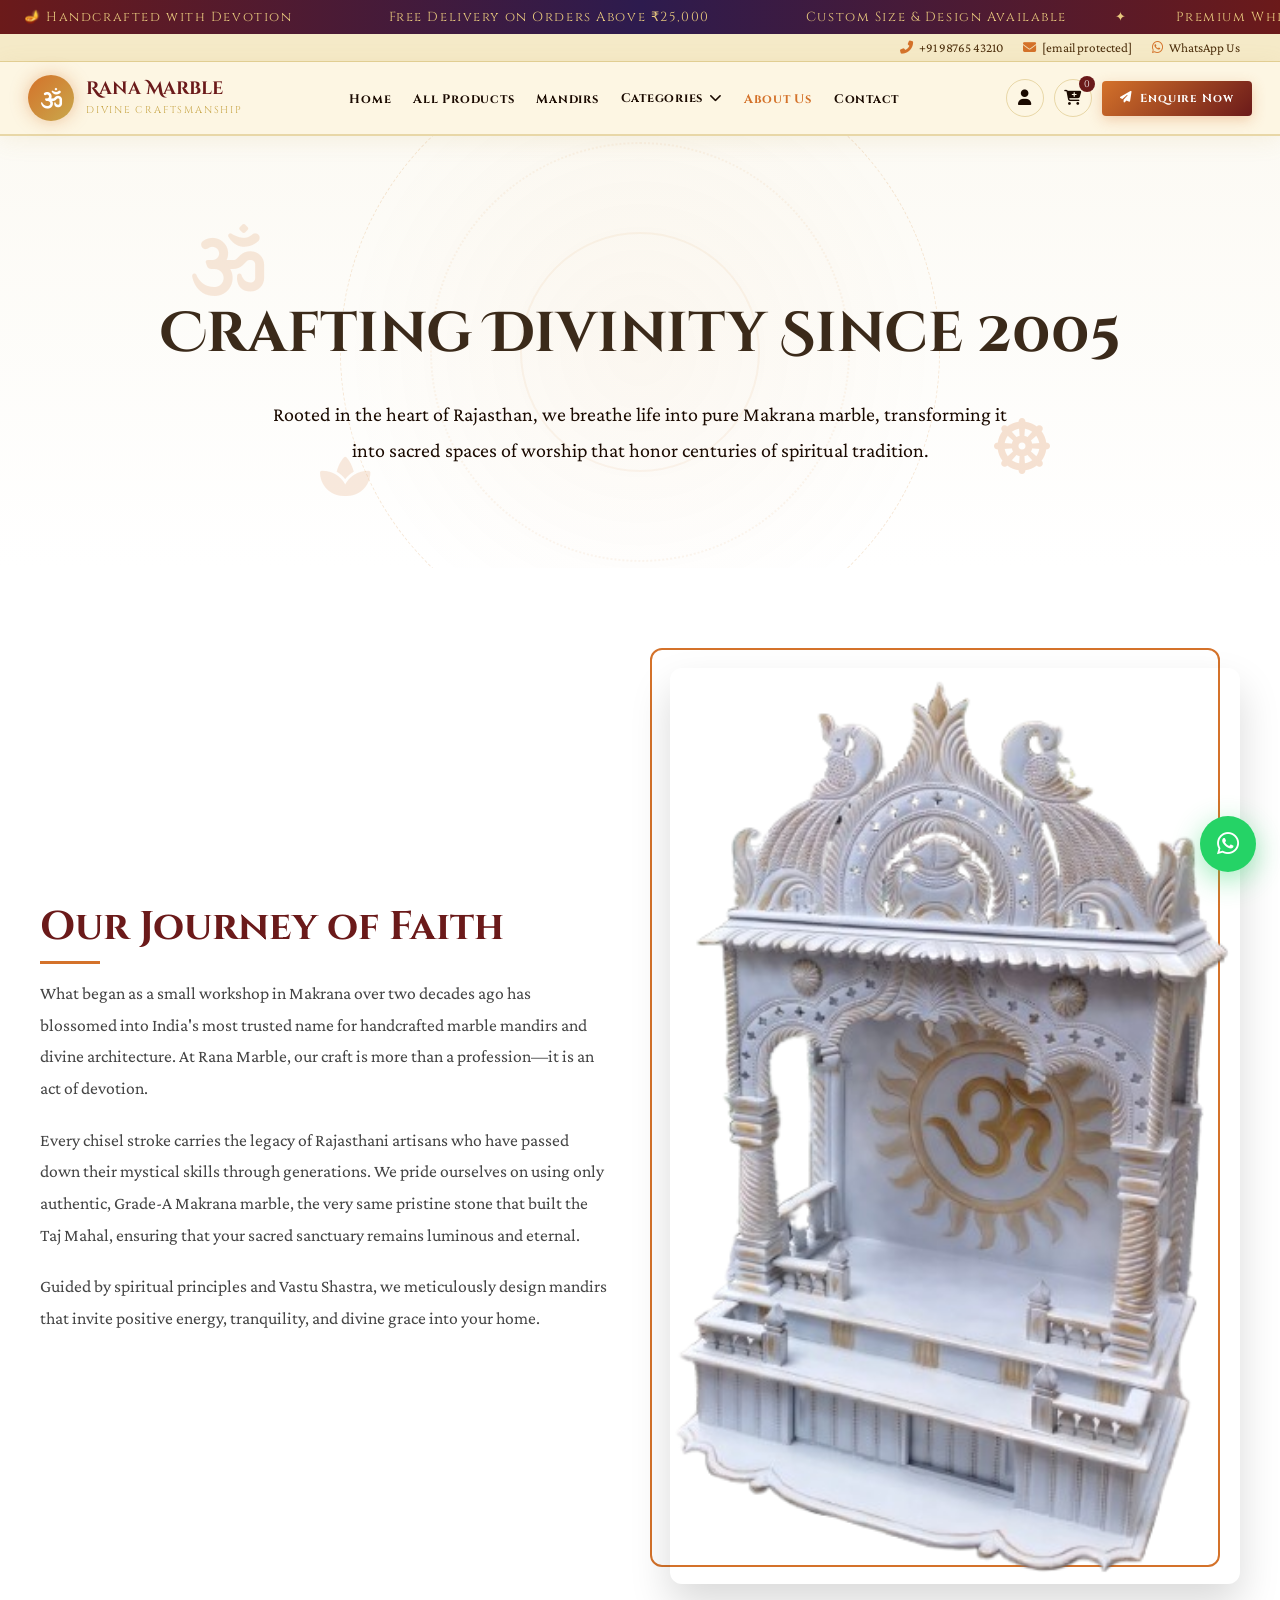
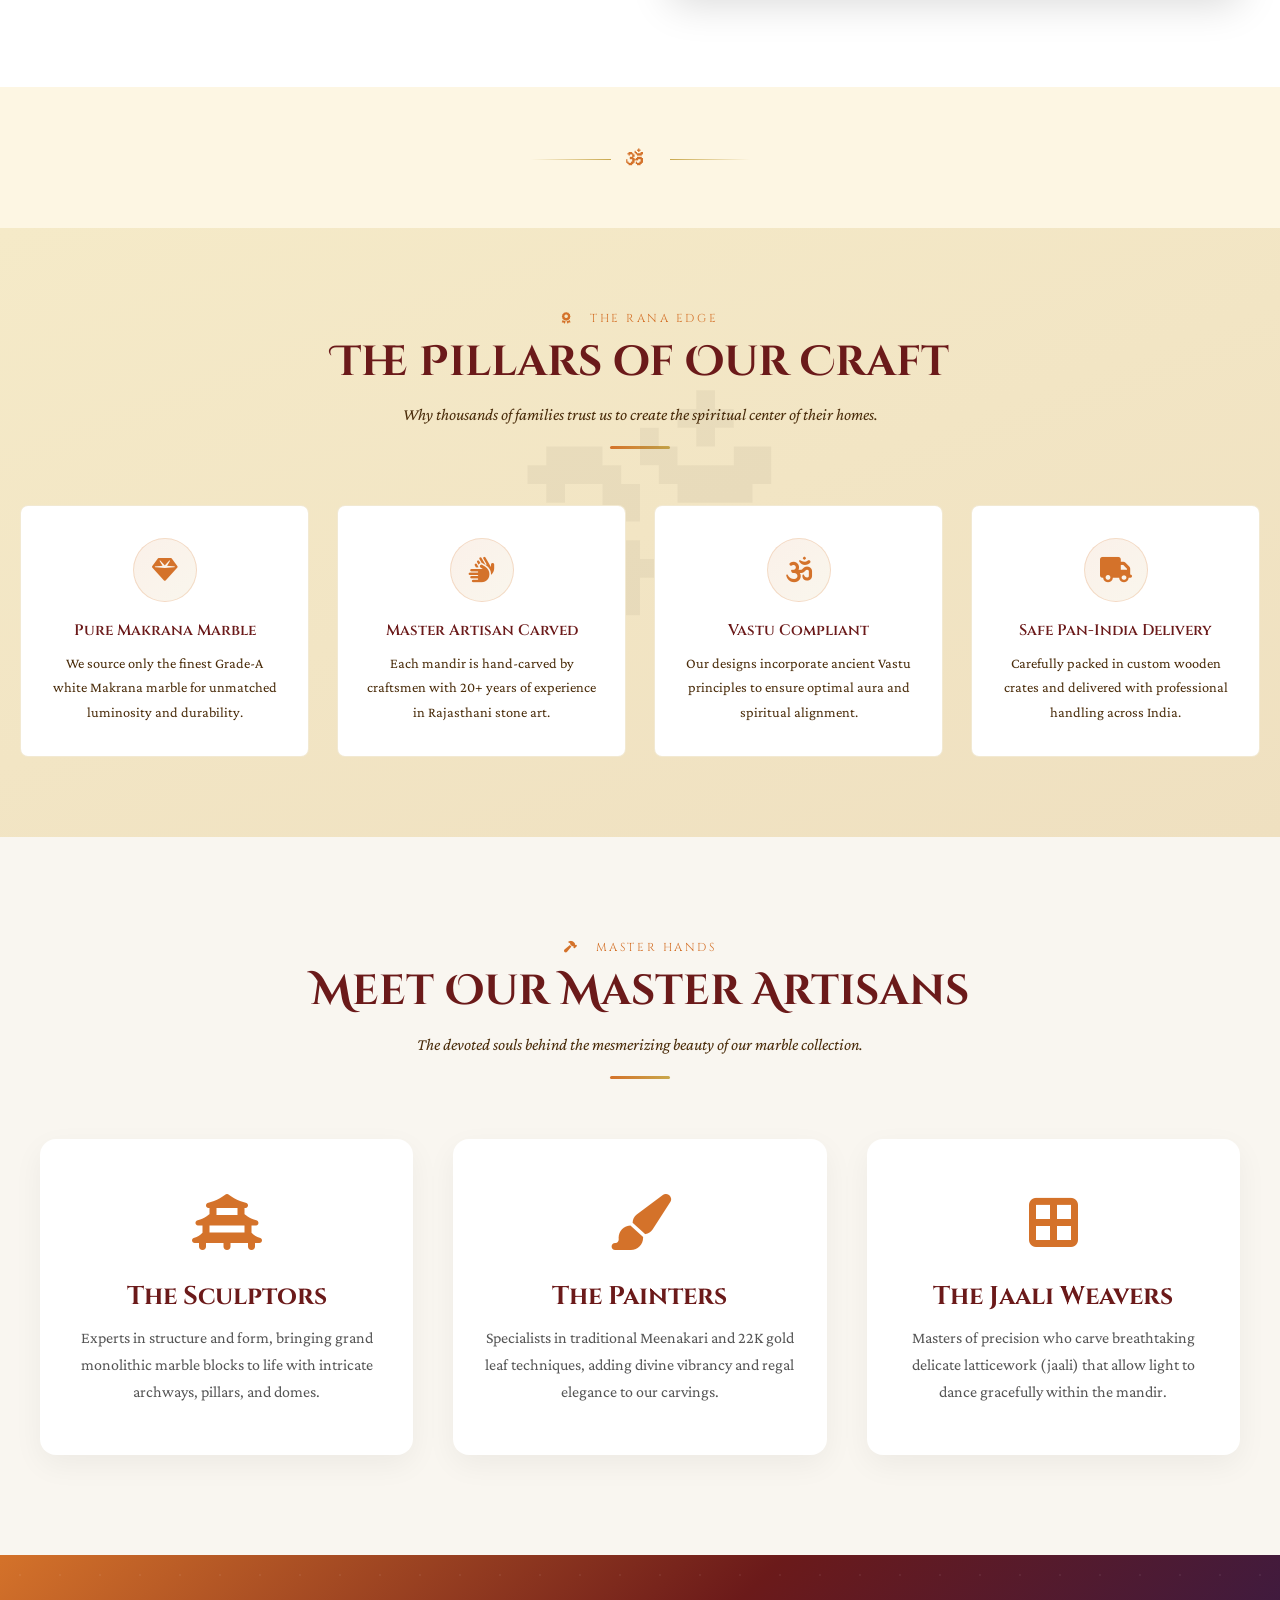
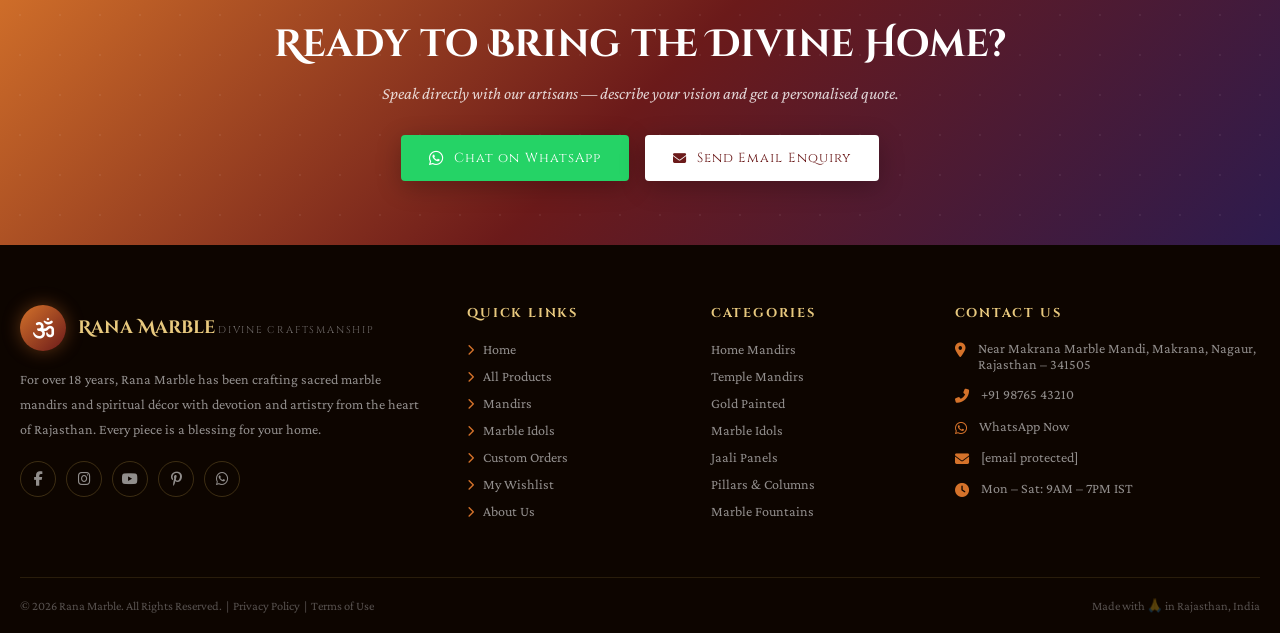
==== commit 3b415f62: "carousel" ====
--- a/about.html
+++ b/about.html
@@ -88,7 +88,9 @@
             </nav>
 
             <div class="nav-actions">
-                <a href="wishlist.html" class="nav-icon-btn" title="Wishlist"><i class="fas fa-heart"></i><span
+                <!-- <a href="search.html" class="nav-icon-btn" title="Search"><i class="fas fa-search"></i></a> -->
+                <a href="#" class="nav-icon-btn" title="User"><i class="fas fa-user"></i></a>
+                <a href="wishlist.html" class="nav-icon-btn" title="Wishlist"><i class="fas fa-cart-plus"></i><span
                         class="badge">0</span></a>
                 <a href="contact.html" class="btn-enquire-nav"><i class="fas fa-paper-plane"></i> Enquire Now</a>
                 <button class="hamburger" onclick="toggleMobileNav()" aria-label="Menu">
@@ -115,11 +117,12 @@
                     <a href="custom.html">Custom Orders</a>
                 </div>
             </div>
-            <a href="about.html" style="color:var(--saffron);">🙏 About Us</a>
+            <a href="about.html">🙏 About Us</a>
             <a href="wishlist.html">❤️ Wishlist</a>
             <a href="contact.html">📞 Contact</a>
         </nav>
     </header>
+
 
     <!-- ═══════════════════════════════════ ABOUT HERO ═══════════════════════════════════ -->
     <section class="about-hero">
--- a/css/style.css
+++ b/css/style.css
@@ -455,7 +455,7 @@
     ══════════════════════════════════════ */
 .hero {
   position: relative;
-  min-height: 92vh;
+  min-height: 46vh;
   display: flex;
   align-items: center;
   overflow: hidden;
@@ -536,7 +536,6 @@
   gap: 60px;
 }
 
-.hero-text {}
 
 .hero-tag {
   display: inline-flex;
@@ -1028,11 +1027,15 @@
 
 .product-name {
   font-family: "Cinzel", serif;
-  font-size: 0.95rem;
+  font-size: 0.88rem;
   font-weight: 600;
   color: var(--text-dark);
   margin-bottom: 8px;
   line-height: 1.3;
+  white-space: nowrap;
+  overflow: hidden;
+  text-overflow: ellipsis;
+  max-width: 100%;
 }
 
 .product-desc {
@@ -1088,6 +1091,32 @@
   background: linear-gradient(135deg, #25d366, #128c7e);
 }
 
+.btn-add-list {
+  text-align: center;
+  display: inline-flex;
+  align-items: center;
+  justify-content: center;
+  gap: 7px;
+  font-family: "Cinzel", serif;
+  font-size: 0.72rem;
+  letter-spacing: 0.06em;
+  background: var(--maroon);
+  color: white;
+  padding: 8px 16px;
+  border-radius: 4px;
+  text-decoration: none;
+  transition: all 0.2s;
+  border: 1px solid var(--maroon);
+  cursor: pointer;
+  font-weight: 600;
+}
+
+.btn-add-list:hover {
+  color: var(--maroon);
+  background-color: white;
+  box-shadow: 0 4px 14px rgba(107, 26, 26, 0.2);
+}
+
 /* ══════════════════════════════════════
        WHY US
     ══════════════════════════════════════ */
@@ -1196,7 +1225,6 @@
   color: var(--saffron-lt);
 }
 
-.testi-section .gold-line {}
 
 .testi-grid {
   display: grid;
@@ -1965,7 +1993,7 @@
   }
 
   .product-grid {
-    grid-template-columns: 1fr;
+    grid-template-columns: repeat(2, 1fr);
   }
 
   .product-grid.list-view .product-card {
@@ -2056,7 +2084,7 @@
   }
 
   .product-grid {
-    grid-template-columns: 1fr;
+    grid-template-columns: repeat(2, 1fr);
   }
 
   .trust-row {
@@ -2066,4 +2094,147 @@
   .related-grid {
     grid-template-columns: 1fr;
   }
-}+}
+@media (max-width: 768px) {
+  .hero-slide img { filter: brightness(0.85) !important; }
+  .hero-text { display: none !important; }
+  .logo-text .brand { font-size: 0.95rem !important; }
+  .logo-text .sub { font-size: 0.5rem !important; }
+  .nav-inner { padding: 0 5px !important; gap: 5px !important; }
+  .nav-actions { gap: 6px !important; }
+  .nav-icon-btn { width: 34px !important; height: 34px !important; font-size: 0.85rem !important; margin: 0 2px; }
+  .hero { min-height: 38vh !important; }
+  .product-name { font-size: 0.72rem !important; }
+}
+
+@media (max-width: 500px) {
+  .product-img-wrap {
+    aspect-ratio: 1 / 1 !important;
+  }
+  .product-info {
+    padding: 10px 8px !important;
+  }
+  .product-name {
+    margin-bottom: 4px !important;
+    font-size: 0.75rem !important;
+  }
+  .product-price {
+    font-size: 0.8rem !important;
+    margin-bottom: 8px !important;
+  }
+  .product-meta {
+    padding-top: 8px !important;
+  }
+  .product-meta[style*="margin-top"] {
+    margin-top: 6px !important;
+  }
+  .product-size {
+    font-size: 0.65rem !important;
+  }
+  .btn-add-list {
+  text-align: center;
+    font-size: 0.68rem !important;
+    padding: 6px 2px !important;
+    letter-spacing: 0 !important;
+    white-space: nowrap !important;
+    width: 100% !important;
+  }
+  .product-badge {
+    font-size: 0.55rem !important;
+    padding: 3px 6px !important;
+    top: 8px !important;
+    left: 8px !important;
+  }
+}
+
+/* CSS for Testimonials Carousel */
+.testi-carousel {
+  display: flex;
+  overflow-x: auto;
+  scroll-snap-type: x mandatory;
+  scrollbar-width: none;
+  -ms-overflow-style: none;
+  gap: 20px;
+  padding-bottom: 20px;
+}
+.testi-carousel::-webkit-scrollbar {
+  display: none;
+}
+.testi-carousel .testi-card {
+  flex: 0 0 100%;
+  scroll-snap-align: center;
+}
+
+@media (min-width: 768px) {
+  .testi-carousel .testi-card {
+    flex: 0 0 calc(50% - 10px);
+  }
+}
+@media (min-width: 1024px) {
+  .testi-carousel .testi-card {
+    flex: 0 0 calc(33.333% - 14px);
+  }
+}
+
+@media (max-width: 500px) {
+  /* Smaller, tighter grid */
+  .product-grid {
+    gap: 10px;
+  }
+  .product-img-wrap {
+    aspect-ratio: 1 / 1 !important;
+  }
+  .product-info {
+    padding: 8px 8px 10px 8px !important;
+  }
+  .product-name {
+    margin-bottom: 2px !important;
+    font-size: 0.7rem !important;
+    white-space: nowrap !important;
+    overflow: hidden !important;
+    text-overflow: ellipsis !important;
+  }
+  .product-price {
+    font-size: 0.75rem !important;
+    margin-bottom: 4px !important;
+  }
+  .product-meta {
+    padding-top: 6px !important;
+  }
+  .product-meta[style*="margin-top"] {
+    margin-top: 6px !important;
+  }
+  .product-size {
+    font-size: 0.6rem !important;
+    color: #999;
+  }
+  
+  /* Redesigned Add to Cart button for slim 1-line aspect */
+  .btn-add-list {
+    font-size: 0.6rem !important;
+    padding: 5px 0 !important;
+    letter-spacing: 0 !important;
+    white-space: nowrap !important;
+    width: 100% !important;
+    border-radius: 4px !important;
+    margin-top: 4px !important;
+    background: transparent !important;
+    color: var(--maroon) !important;
+    border: 1px solid var(--maroon) !important;
+    text-align: center !important;
+    display: block !important;
+  }
+  .btn-add-list::before {
+    content: '\f07a';
+    font-family: "Font Awesome 6 Free";
+    font-weight: 900;
+    margin-right: 4px;
+  }
+  .btn-add-list:hover {
+    background: var(--maroon) !important;
+    color: white !important;
+  }
+  
+  /* Make the Add to Cart text completely change to an icon or just "Add" to save space if needed 
+     But since it's "white-space: nowrap", a smaller font should suffice. */
+}
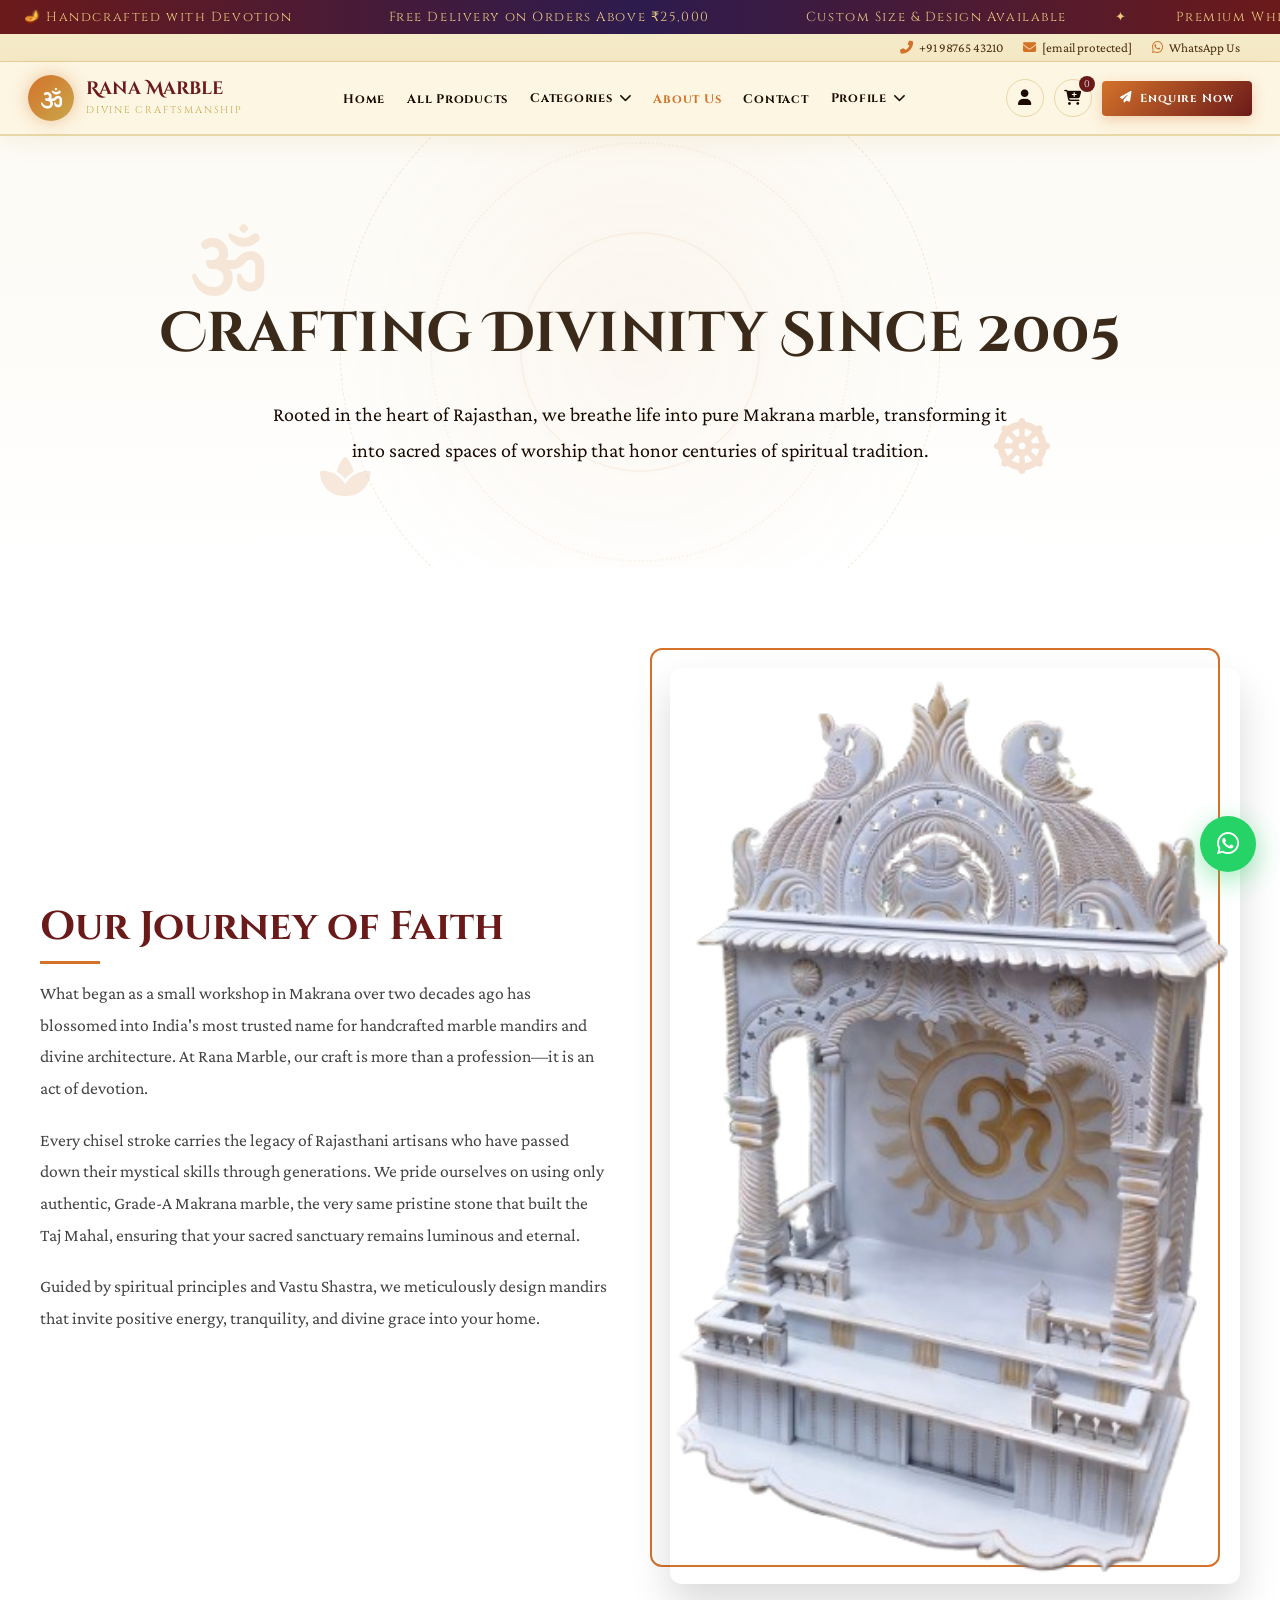
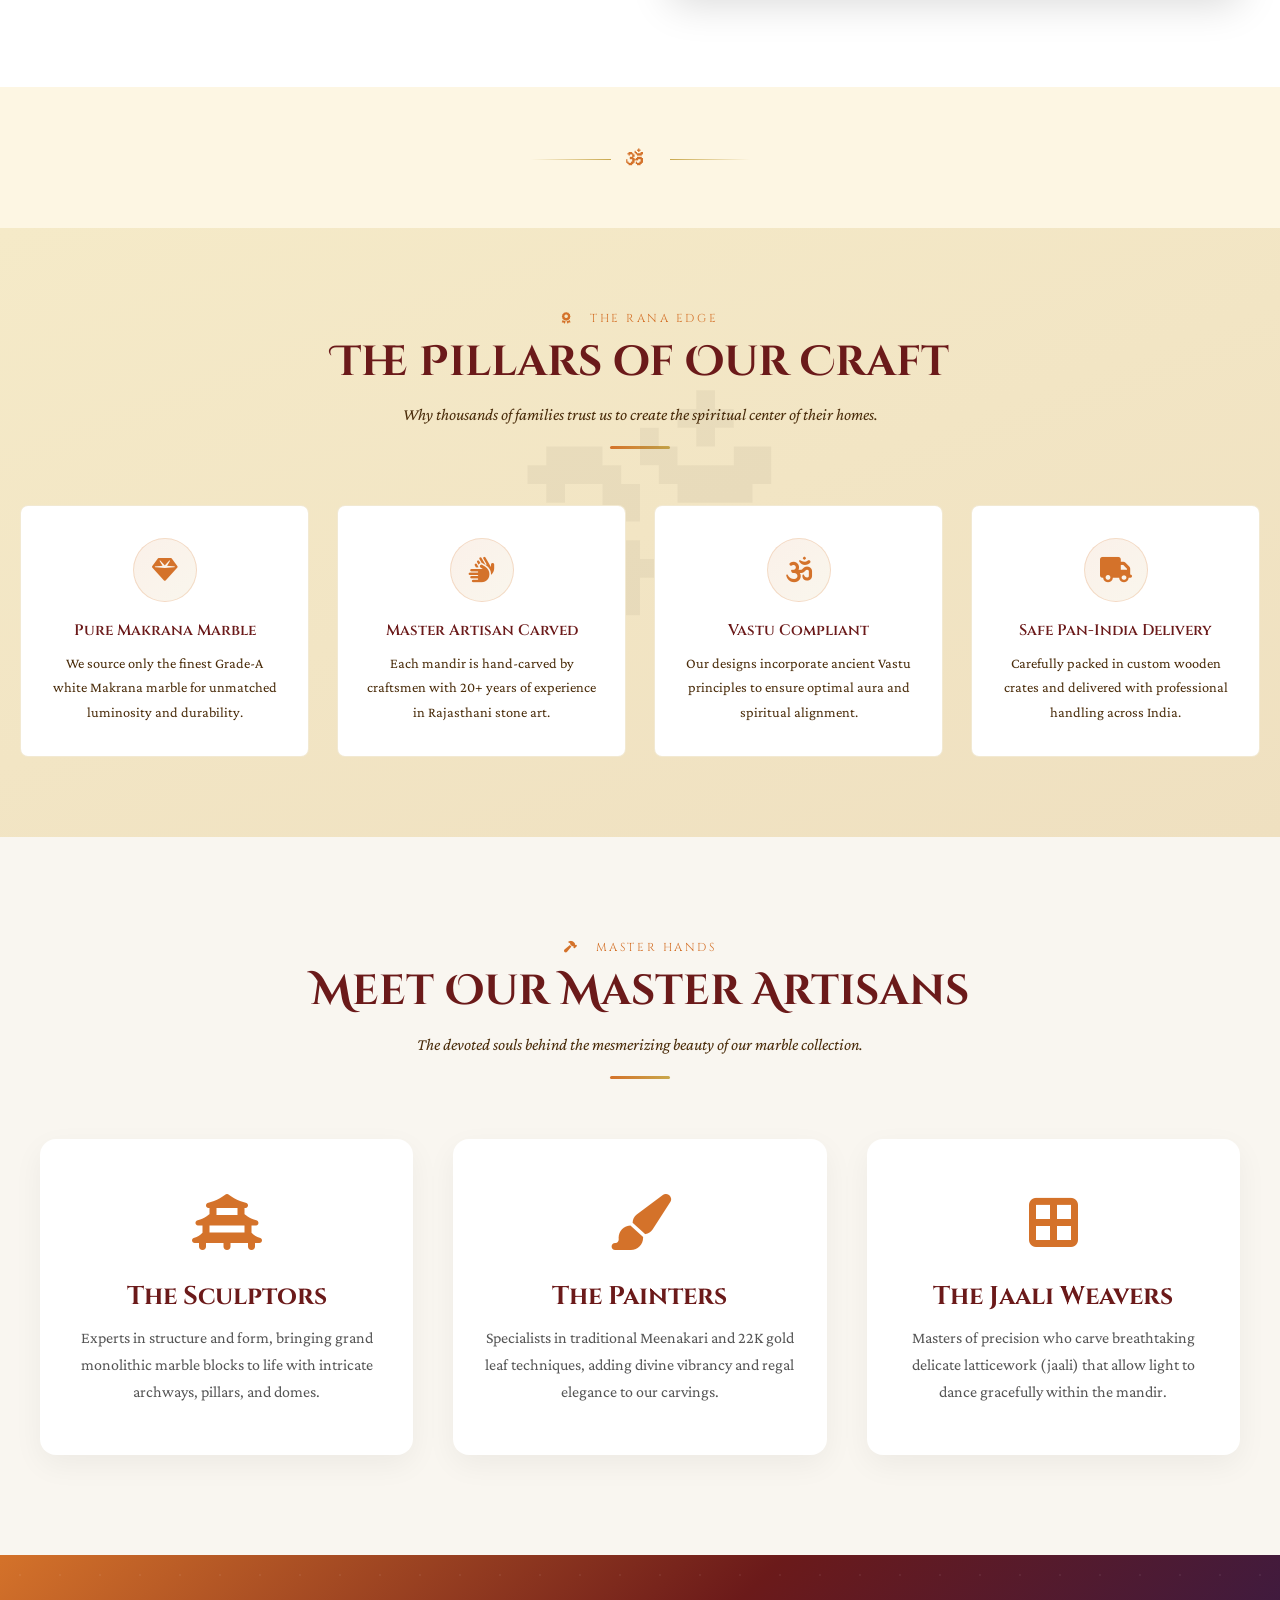
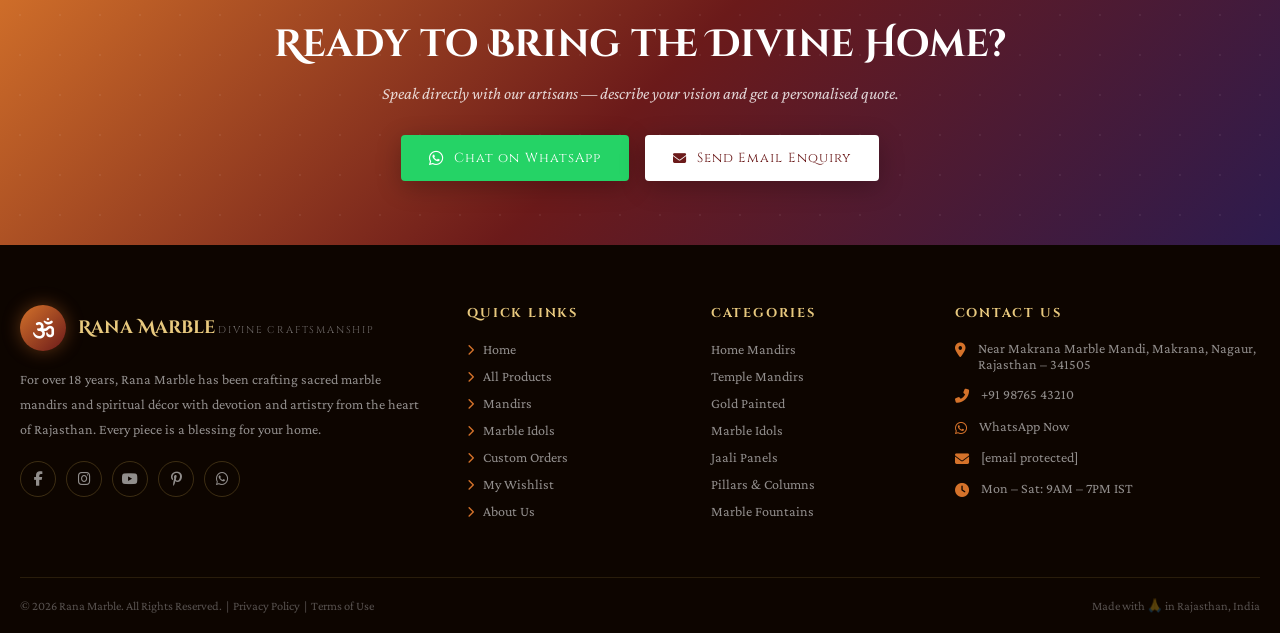
==== commit e0aae094: "sss" ====
--- a/about.html
+++ b/about.html
@@ -68,7 +68,6 @@
                 <ul class="nav-links">
                     <li><a href="index.html">Home</a></li>
                     <li><a href="products.html">All Products</a></li>
-                    <li><a href="mandirs.html">Mandirs</a></li>
                     <li>
                         <div class="nav-dropdown">
                             <a href="#" class="dropdown-toggle">Categories <i class="fas fa-chevron-down"></i></a>
@@ -84,6 +83,18 @@
                     </li>
                     <li><a href="about.html" class="active" style="color:var(--saffron);">About Us</a></li>
                     <li><a href="contact.html">Contact</a></li>
+
+                    <li>
+                        <div class="nav-dropdown">
+                            <a href="#" class="dropdown-toggle">Profile <i class="fas fa-chevron-down"></i></a>
+                            <ul class="dropdown-menu">
+                                <li><a href="profile.html">My Profile</a></li>
+                                <li><a href="wishlist.html">Wishlist</a></li>
+                                <li><a href="orders.html">Orders</a></li>
+                                <li><a href="cart.html">Cart Items</a></li>
+                            </ul>
+                        </div>
+                    </li>
                 </ul>
             </nav>
 
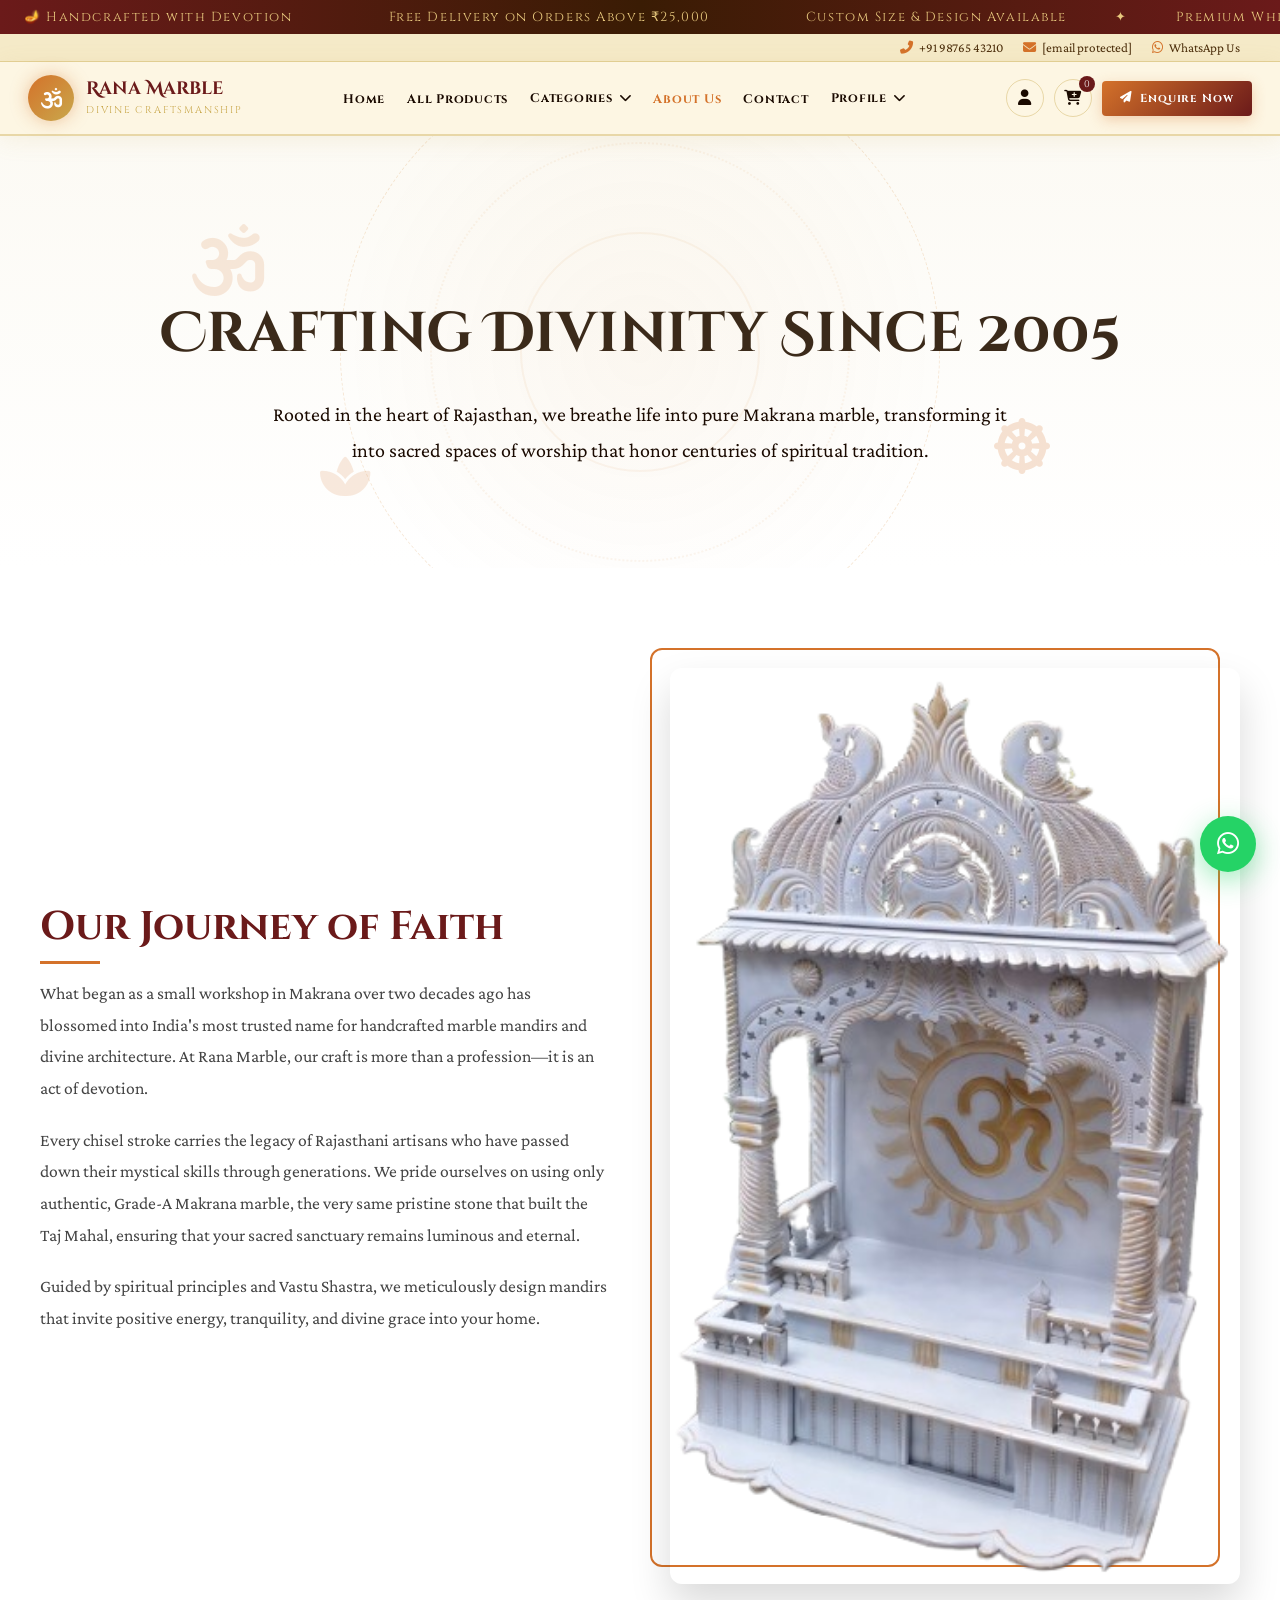
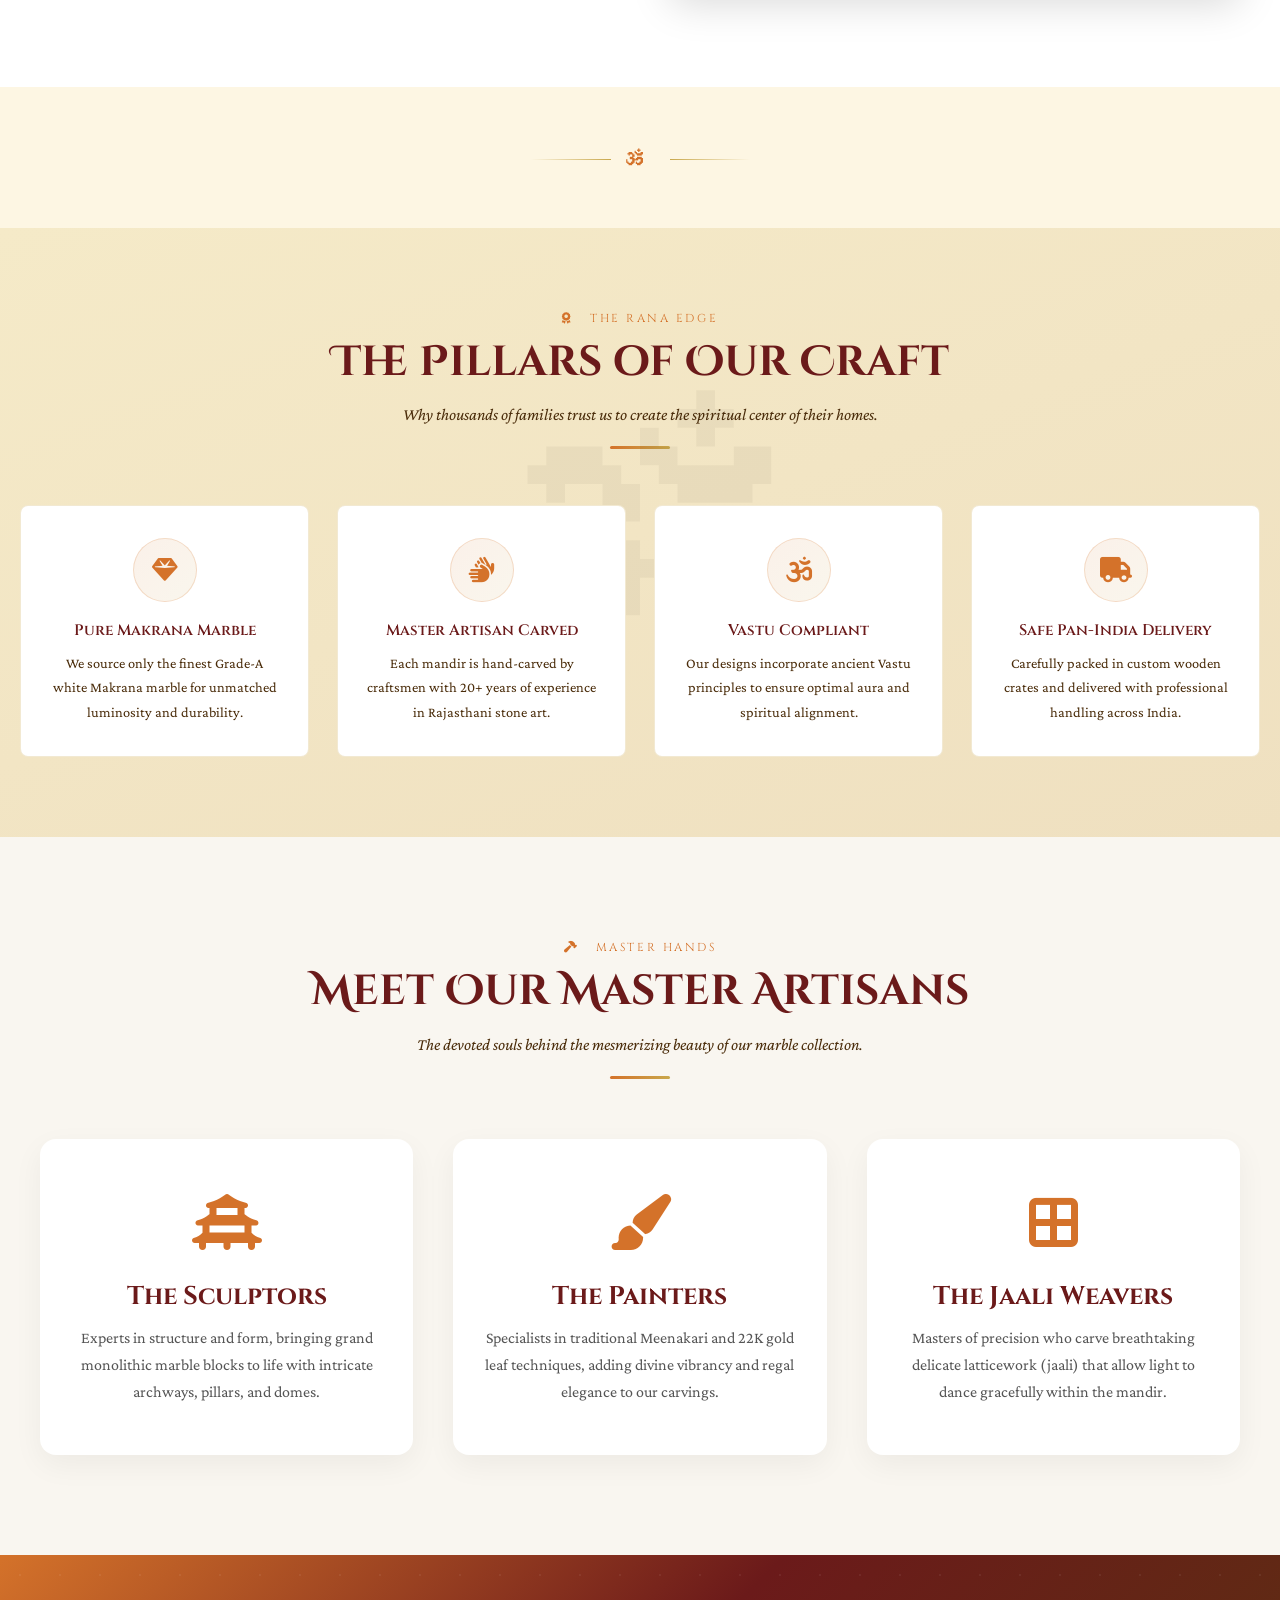
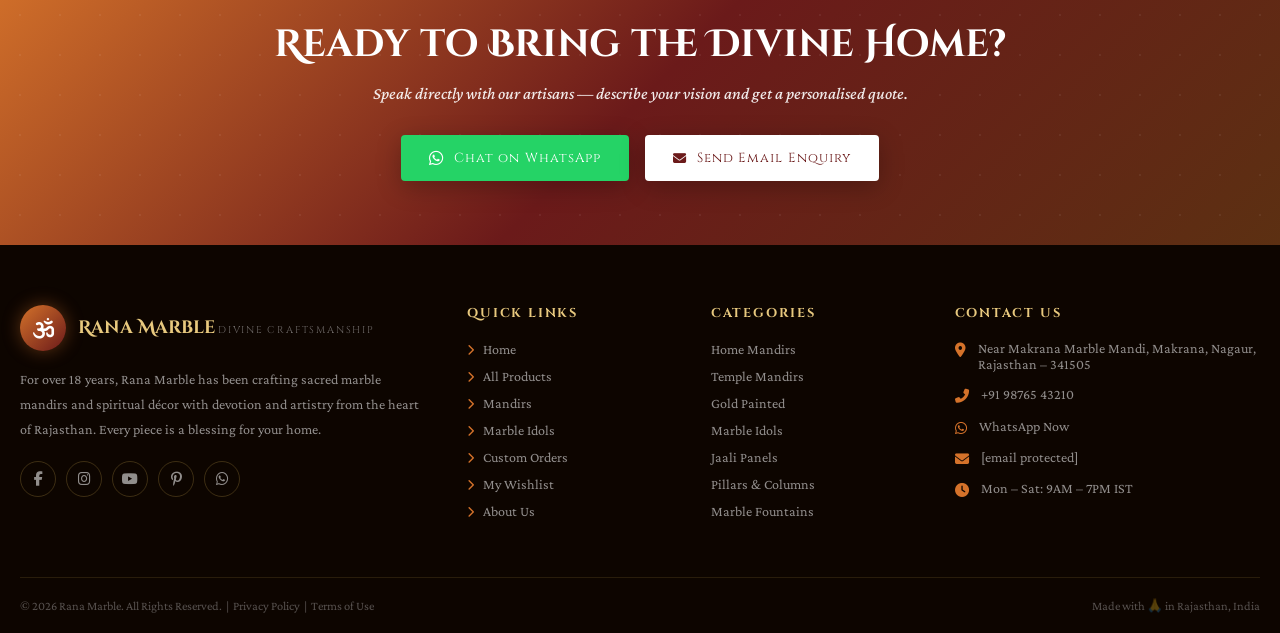
==== commit 417fad29: "favicon set" ====
--- a/about.html
+++ b/about.html
@@ -18,6 +18,8 @@
 
     <link rel="stylesheet" href="./css/style.css">
     <link rel="stylesheet" href="./css/about.css">
+    <!-- Ico favicon -->
+    <link rel="icon" type="image/x-icon" href="./img/favicon.ico">
 </head>
 
 <body>
@@ -100,8 +102,8 @@
 
             <div class="nav-actions">
                 <!-- <a href="search.html" class="nav-icon-btn" title="Search"><i class="fas fa-search"></i></a> -->
-                <a href="#" class="nav-icon-btn" title="User"><i class="fas fa-user"></i></a>
-                <a href="wishlist.html" class="nav-icon-btn" title="Wishlist"><i class="fas fa-cart-plus"></i><span
+                <a href="login.html" class="nav-icon-btn" title="User"><i class="fas fa-user"></i></a>
+                <a href="cart.html" class="nav-icon-btn" title="cart"><i class="fas fa-cart-plus"></i><span
                         class="badge">0</span></a>
                 <a href="contact.html" class="btn-enquire-nav"><i class="fas fa-paper-plane"></i> Enquire Now</a>
                 <button class="hamburger" onclick="toggleMobileNav()" aria-label="Menu">
@@ -112,12 +114,11 @@
 
         <!-- Mobile Nav -->
         <nav class="mobile-nav" id="mobileNav">
-            <a href="index.html">🏠 Home</a>
-            <a href="products.html">📿 All Products</a>
-            <a href="mandirs.html">🛕 Mandirs</a>
+            <a href="index.html">Home</a>
+            <a href="products.html">All Products</a>
             <div class="mobile-dropdown">
                 <button class="mobile-dropdown-btn" onclick="this.parentElement.classList.toggle('active')">
-                    📁 Categories <i class="fas fa-chevron-down"></i>
+                    Categories <i class="fas fa-chevron-down"></i>
                 </button>
                 <div class="mobile-dropdown-content">
                     <a href="mandirs.html">Home Mandirs</a>
@@ -128,9 +129,19 @@
                     <a href="custom.html">Custom Orders</a>
                 </div>
             </div>
-            <a href="about.html">🙏 About Us</a>
-            <a href="wishlist.html">❤️ Wishlist</a>
-            <a href="contact.html">📞 Contact</a>
+            <a href="about.html">About Us</a>
+            <a href="contact.html">Contact</a>
+            <div class="mobile-dropdown">
+                <button class="mobile-dropdown-btn" onclick="this.parentElement.classList.toggle('active')">
+                    Profile <i class="fas fa-chevron-down"></i>
+                </button>
+                <div class="mobile-dropdown-content">
+                    <a href="profile.html">My Profile</a>
+                    <a href="wishlist.html">Wishlist</a>
+                    <a href="orders.html">Orders</a>
+                    <a href="cart.html">Cart Items</a>
+                </div>
+            </div>
         </nav>
     </header>
 
--- a/css/style.css
+++ b/css/style.css
@@ -8,8 +8,8 @@
   --cream-dk: #f5eac8;
   --maroon: #6b1a1a;
   --maroon-lt: #8b2e2e;
-  --deep-purple: #2d1b4e;
-  --indigo: #3d2670;
+  --deep-purple: #3a1c04;
+  --indigo: #5c3012;
   --white: #ffffff;
   --text-dark: #1a0a00;
   --text-mid: #4a2c0a;
@@ -459,7 +459,7 @@
   display: flex;
   align-items: center;
   overflow: hidden;
-  background: linear-gradient(160deg, #1a0a00 0%, #2d1b4e 40%, #6b1a1a 100%);
+  background: linear-gradient(160deg, #1a0a00 0%, #3a1c04 40%, #6b1a1a 100%);
 }
 
 /* Mandala BG */
@@ -697,7 +697,7 @@
   transform: translateX(-50%);
   color: var(--gold);
   font-size: 1.2rem;
-  background: #2d1b4e;
+  background: #3a1c04;
   padding: 0 8px;
 }
 
@@ -819,7 +819,7 @@
        CATEGORIES
     ══════════════════════════════════════ */
 .categories-bg {
-  background: linear-gradient(180deg, #1a0a00 0%, #2d1b4e 100%);
+  background: linear-gradient(180deg, #1a0a00 0%, #5c3012 100%);
 }
 
 .categories-bg .section-title {
@@ -1210,7 +1210,7 @@
        TESTIMONIALS
     ══════════════════════════════════════ */
 .testi-section {
-  background: linear-gradient(160deg, #1a0a00, #2d1b4e);
+  background: linear-gradient(160deg, #1a0a00, #3a1c04);
 }
 
 .testi-section .section-title {
@@ -1299,7 +1299,7 @@
   background: linear-gradient(135deg,
       var(--saffron) 0%,
       var(--maroon) 50%,
-      var(--deep-purple) 100%);
+      var(--indigo) 100%);
   padding: 64px 20px;
   text-align: center;
   position: relative;
@@ -1326,10 +1326,11 @@
 
 .cta-band p {
   font-size: 1.05rem;
-  color: rgba(255, 255, 255, 0.8);
+  color: rgba(255, 255, 255, 0.9);
   margin-bottom: 32px;
   font-style: italic;
   position: relative;
+  font-weight: 500;
 }
 
 .cta-buttons {
@@ -1749,7 +1750,7 @@
     display: flex;
   }
 
-  body {
+  body:has(.sticky-cta-bar) {
     padding-bottom: 72px;
   }
 }
@@ -1798,6 +1799,7 @@
     min-height: unset;
     width: 100%;
     overflow-x: hidden;
+    touch-action: pan-y;
   }
 
   .hero-content {
@@ -2103,7 +2105,7 @@
   .nav-inner { padding: 0 5px !important; gap: 5px !important; }
   .nav-actions { gap: 6px !important; }
   .nav-icon-btn { width: 34px !important; height: 34px !important; font-size: 0.85rem !important; margin: 0 2px; }
-  .hero { min-height: 38vh !important; }
+  .hero { min-height: unset !important; height: auto !important; aspect-ratio: 16 / 9 !important; }
   .product-name { font-size: 0.72rem !important; }
 }
 
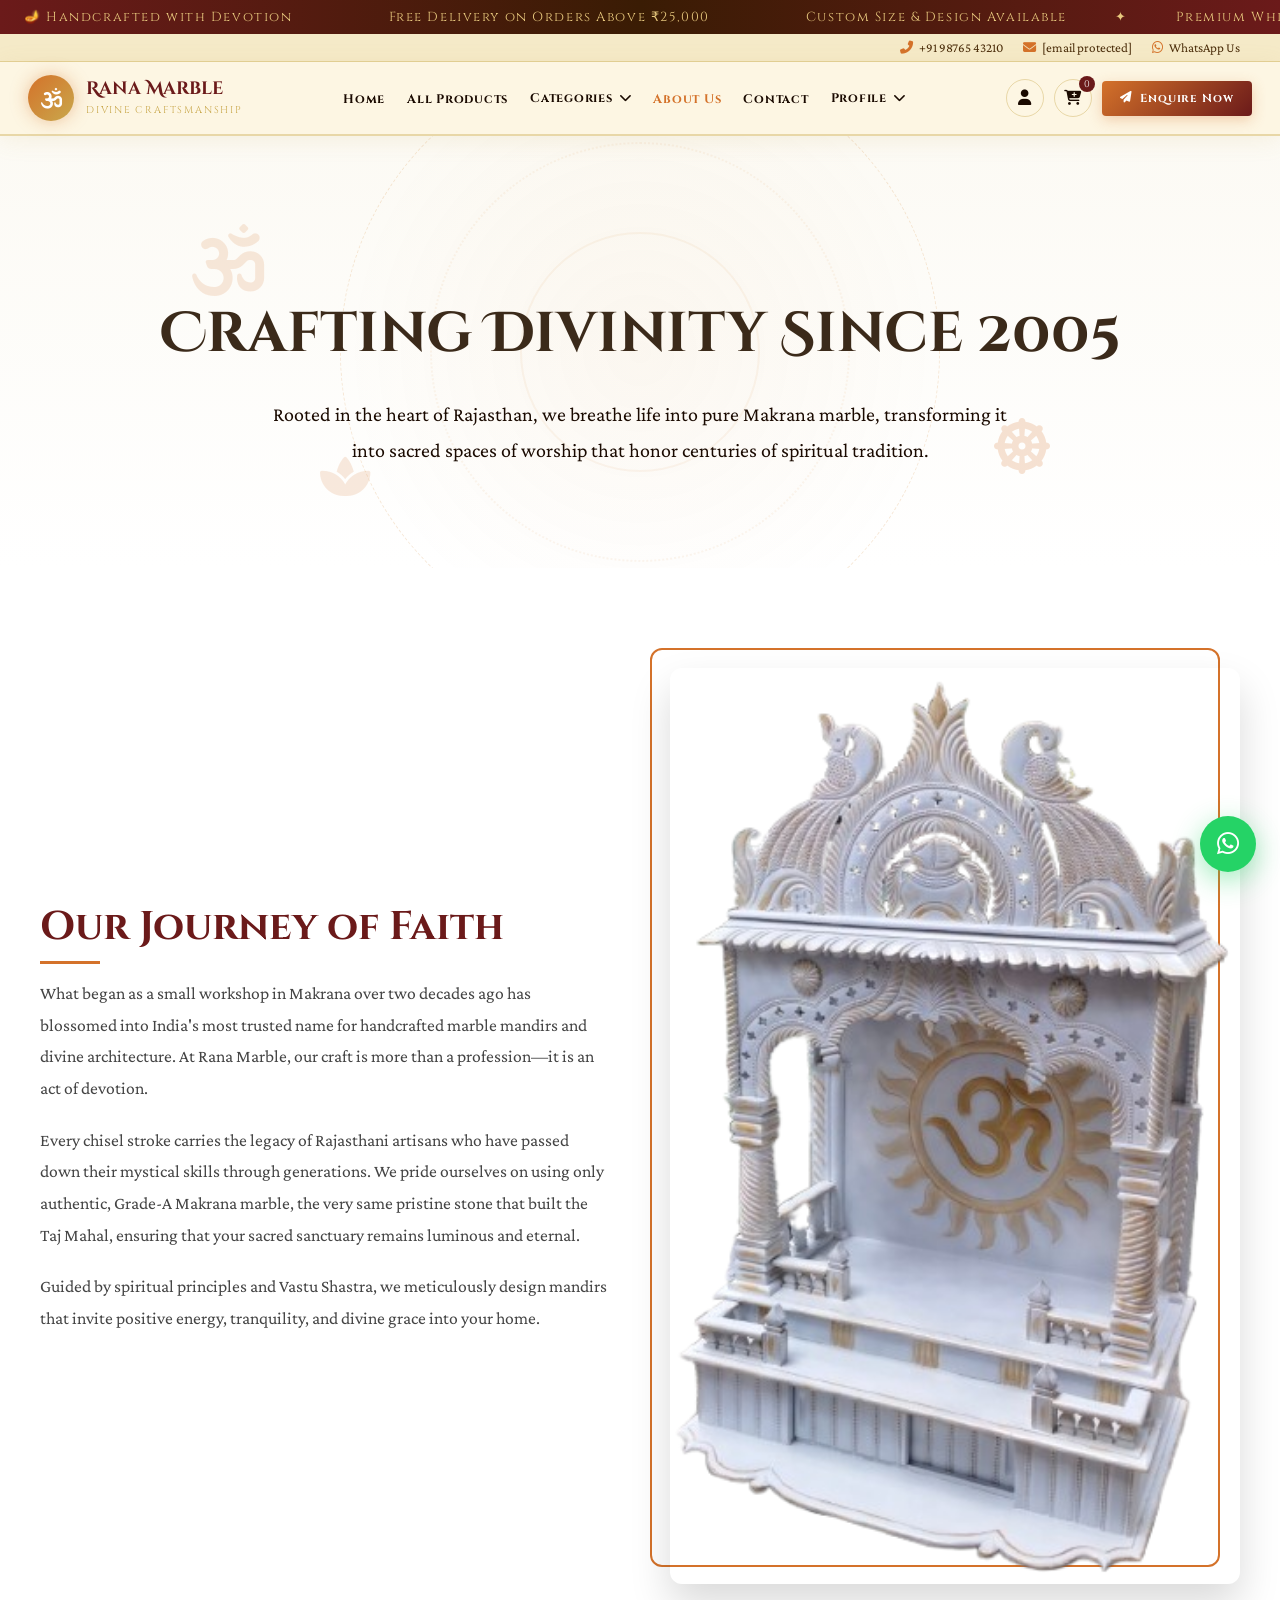
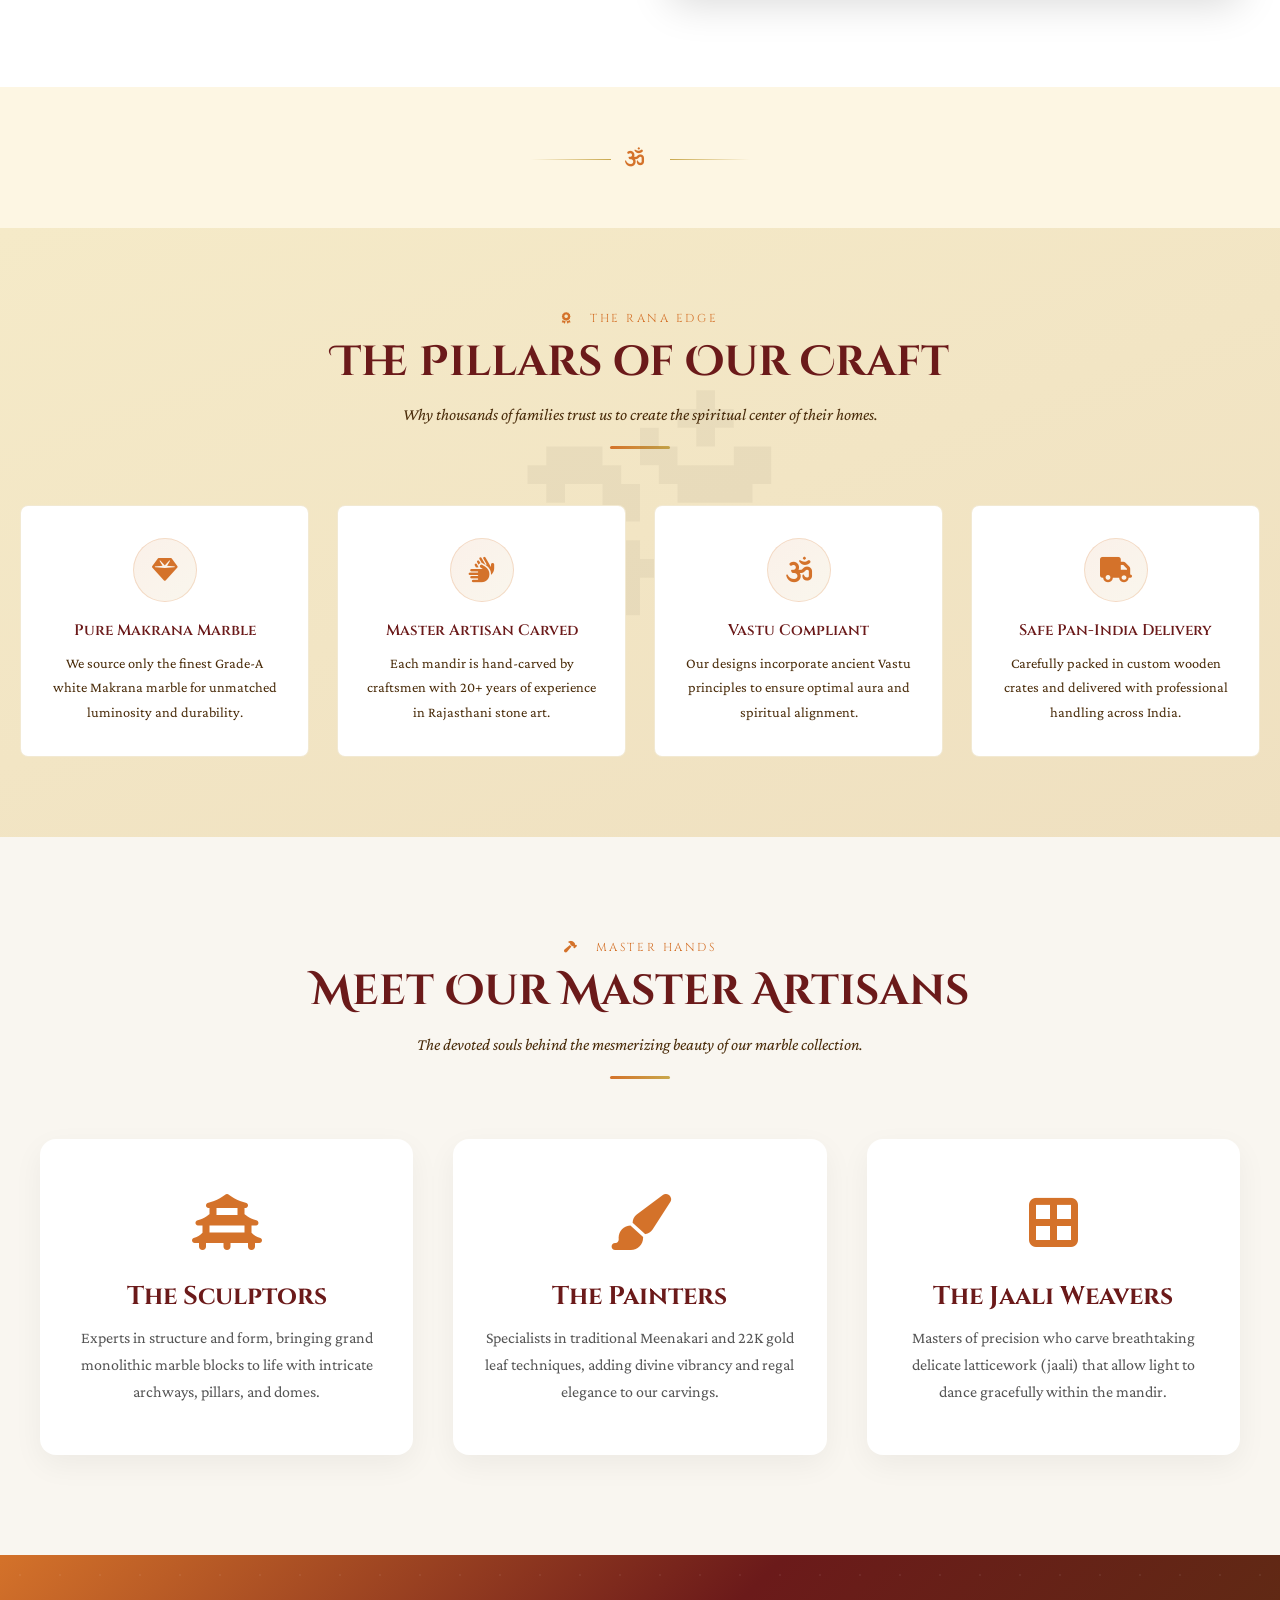
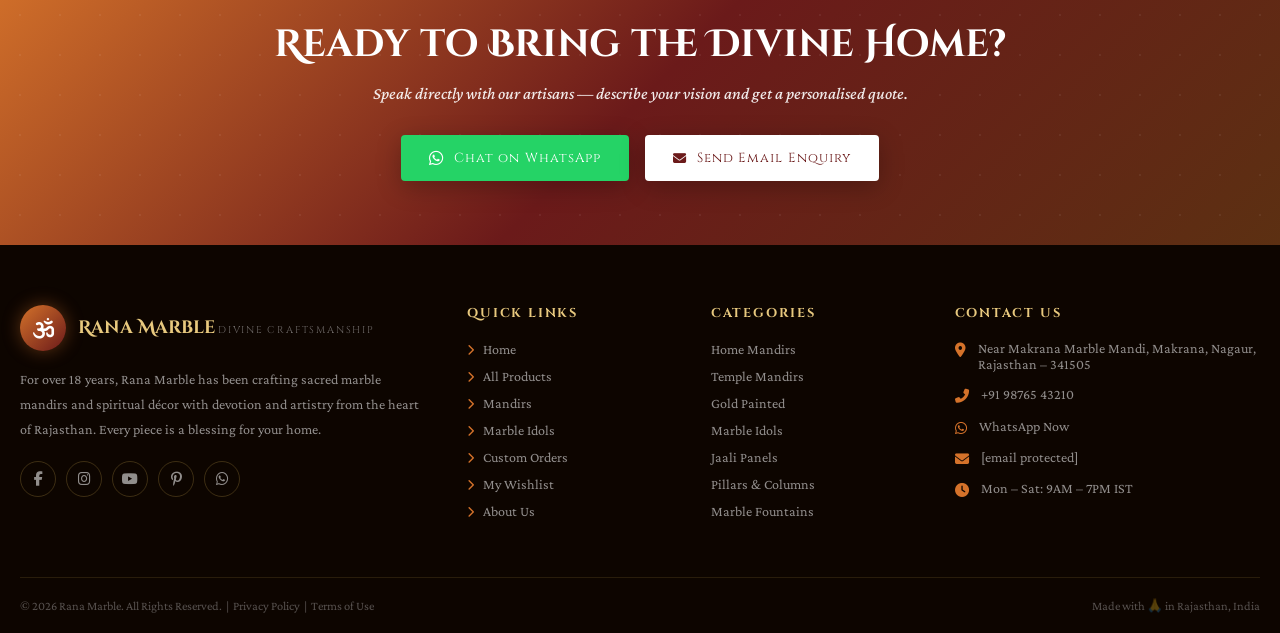
==== commit 7b07d75e: "chnage '🕉' to this <i class="fas fa-om"></i>" ====
--- a/about.html
+++ b/about.html
@@ -183,7 +183,7 @@
     </section>
 
     <!-- Ornament Divider -->
-    <div class="ornament-divider" style="margin: 40px 0; text-align: center; color: var(--saffron);">🕉</div>
+    <div class="ornament-divider" style="margin: 40px 0; text-align: center; color: var(--saffron);"><i class="fas fa-om"></i></div>
 
     <!-- ═══════════════════════════════════ WHY US ═══════════════════════════════════ -->
     <section class="section why-section">
